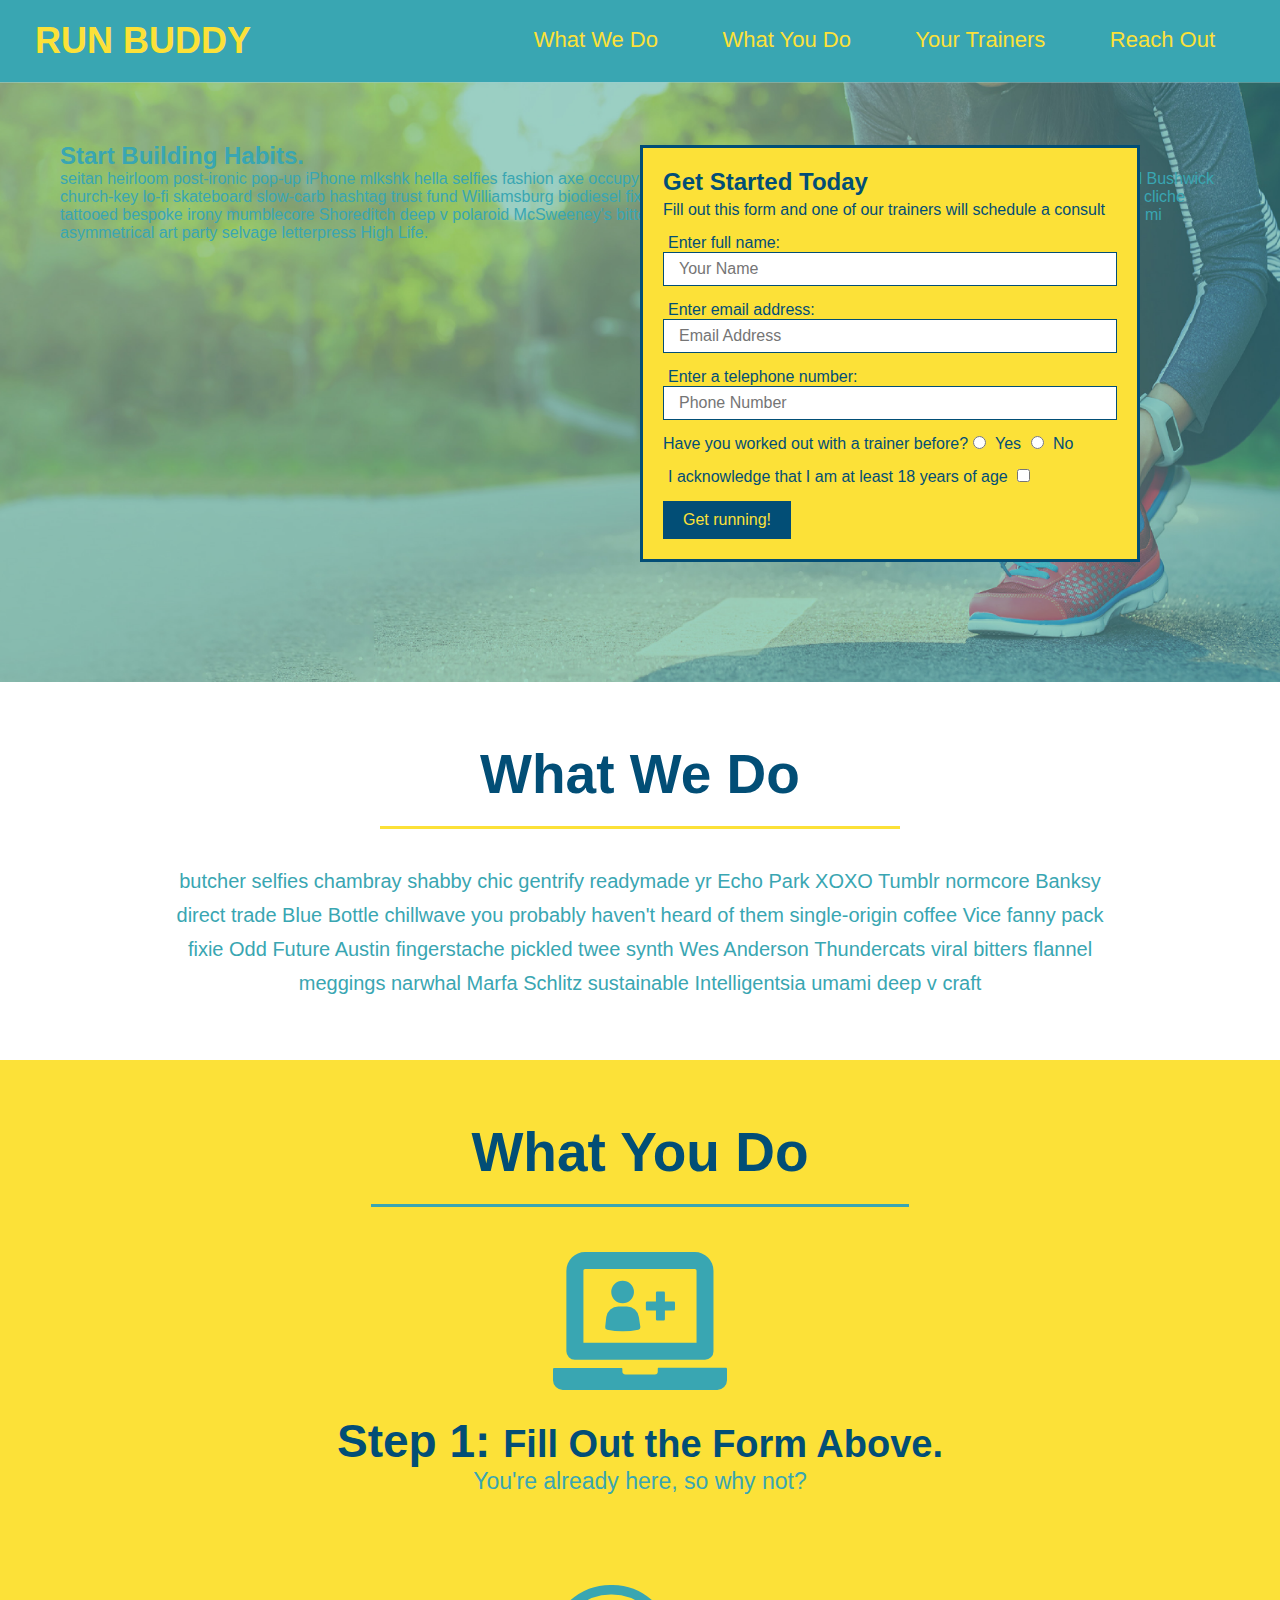
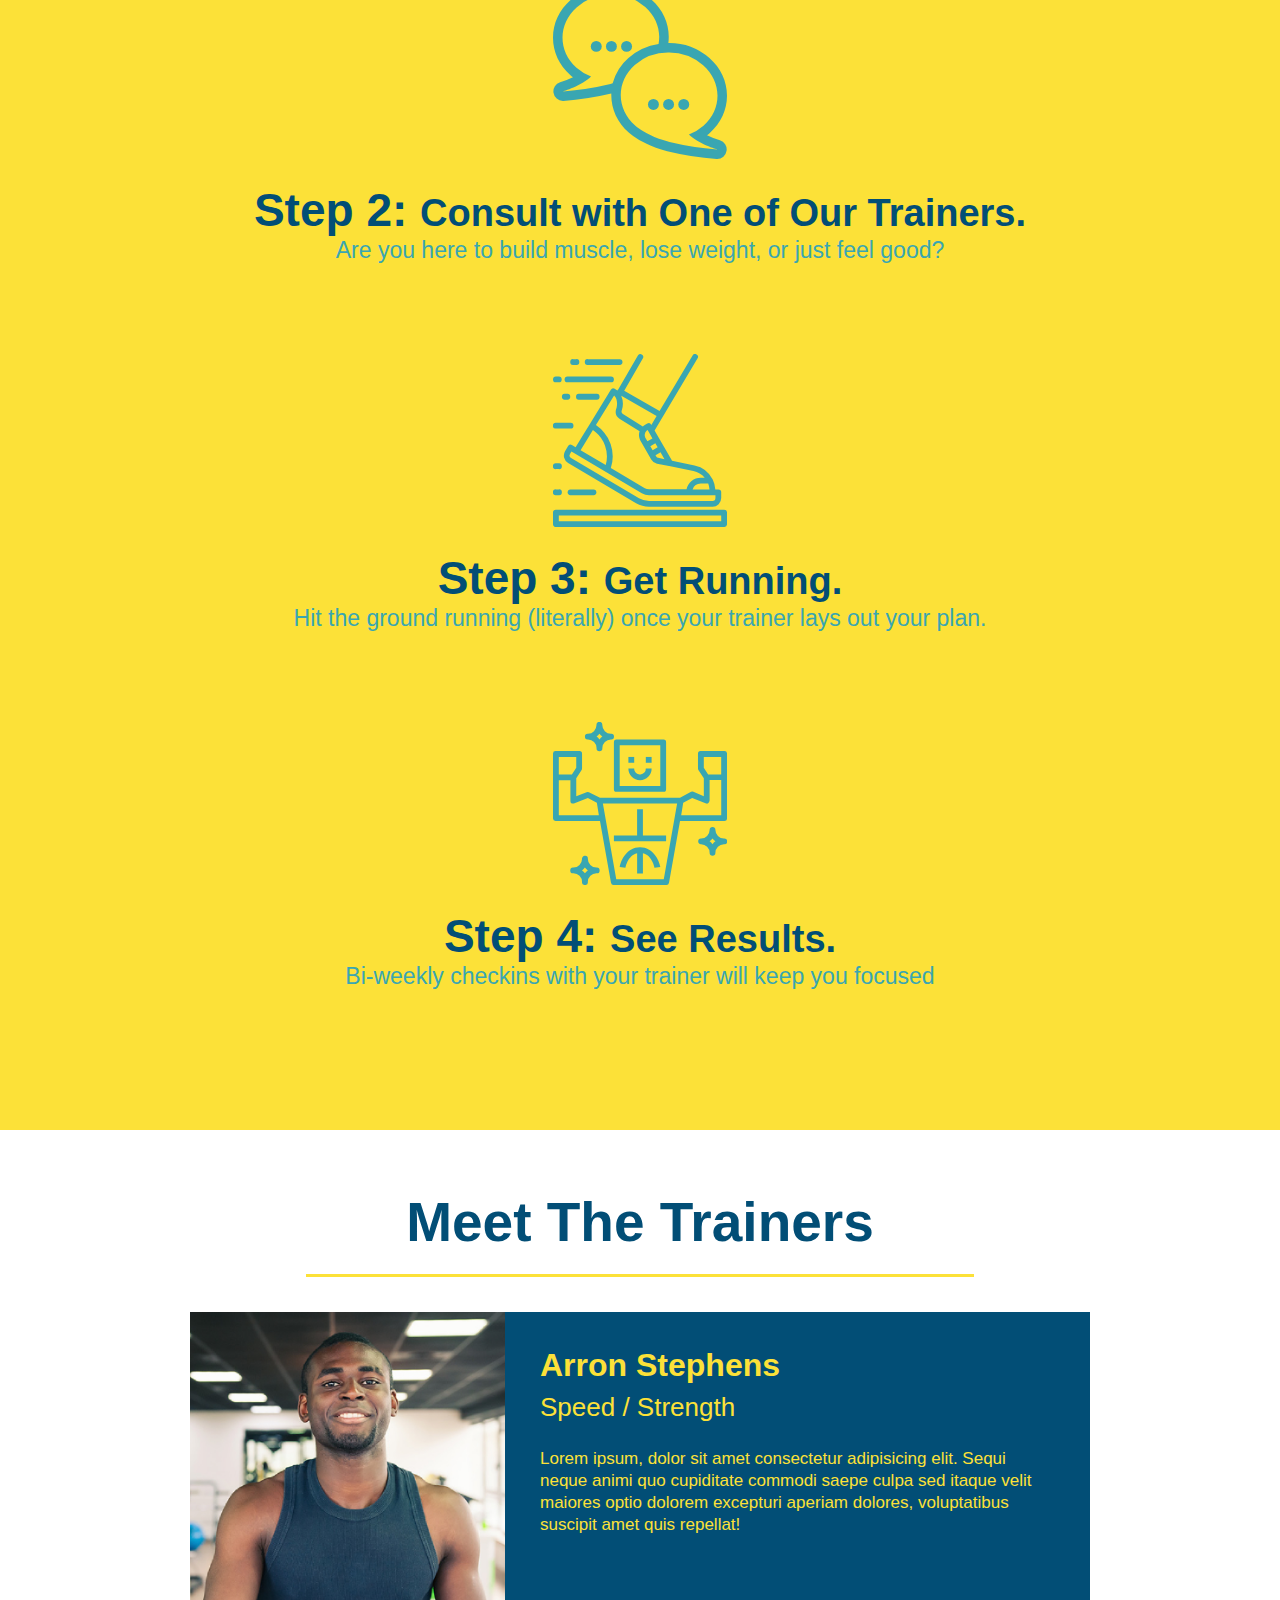
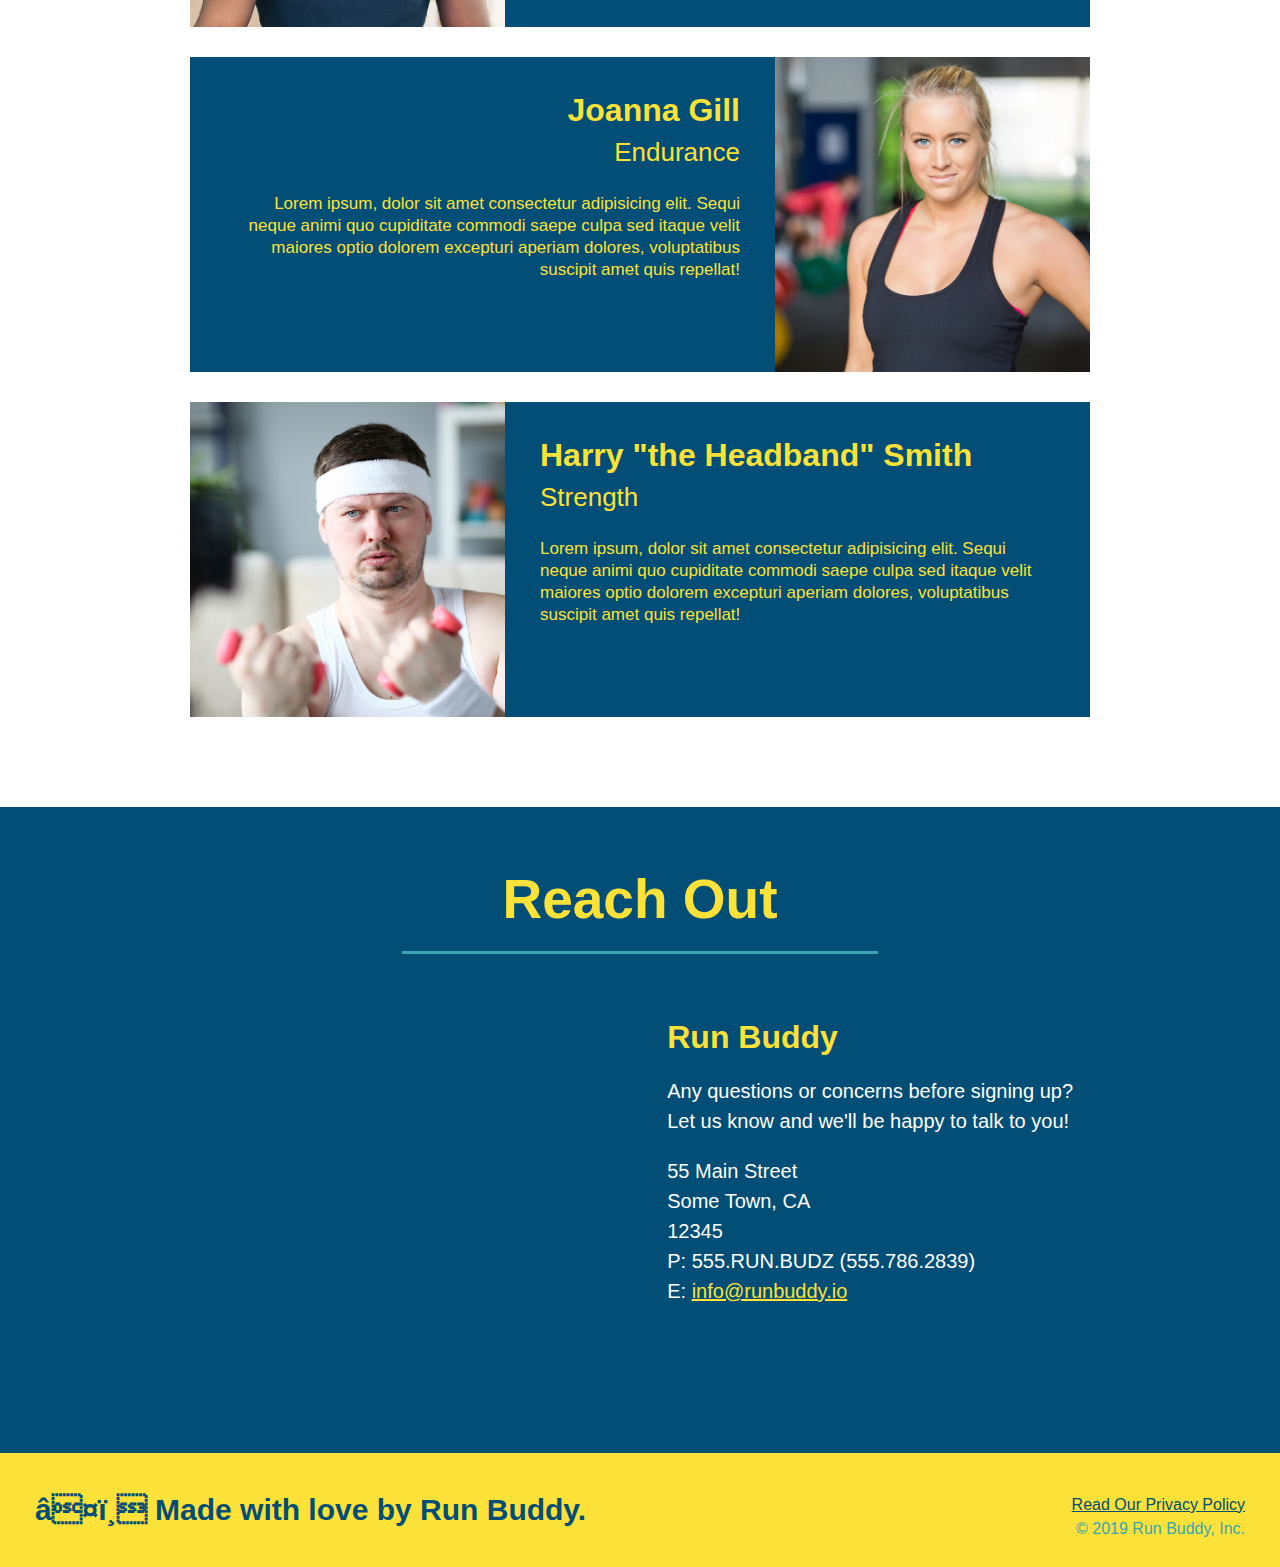
==== index.html @ edaf4d50 "add content to hero, replace image" ====
<!DOCTYPE html>
<html lang="en">
    <head>
        <meta charsete="UTF-8" />
        <title>Run Buddy</title>
        <link rel="stylesheet" href="./assets/css/style.css">
    </head>
    <body>
        <!-- navigation -->
    <header>
        <h1>
            <a href="/">RUN BUDDY</a>
        </h1>
        <nav>
            <!--unordered list elements-->
            <ul>
                <!--list item element-->
                <li>
                    <!--Anchor element-->
                    <a href="#what-we-do">What We Do</a>
                </li>
                <li>
                    <a href="#what-you-do">What You Do</a>
                </li>
                <li>
                    <a href="#your-trainers">Your Trainers</a>
                </li>
                <li>
                    <a href="#reach-out">Reach Out</a>
                </li>

            </ul>
        </nav>
    </header>

    <!--hero/jumbotron-->
    <section class="hero">
        <div class="hero-cta">
            <h2>Start Building Habits.</h2>
            <p>
                seitan heirloom post-ironic pop-up iPhone mlkshk hella selfies fashion axe occupy readymade put a bird on it messenger bag Wes Anderson Schlitz plaid Bushwick church-key lo-fi skateboard slow-carb hashtag trust fund Williamsburg biodiesel fixie farm-to-table 8-bit banjo XOXO Banksy chillwave bicycle rights retro cliche tattooed bespoke irony mumblecore Shoreditch deep v polaroid McSweeney's bitters cray gentrify tofu Marfa you probably haven't heard of them yr banh mi asymmetrical art party selvage letterpress High Life.
            </p>
        </div>
        <div class="hero-form">
            <h3>Get Started Today</h3>
            <p>Fill out this form and one of our trainers will schedule a consult</p>
            <form>
                <label for="name">Enter full name:</label>
                <input type="text" placeholder="Your Name" name="name" id="name" class="form-input" />
                <label for="email">Enter email address:</label>
                <input type="email" placeholder="Email Address" name="email" id="email" class="form-input" />
                <label for="phone">Enter a telephone number:</label>
                <input type="tel" placeholder="Phone Number" name="phone" id="phone" class="form-input" />
                <p>
                    Have you worked out with a trainer before?
                    <input type="radio" name="trainer-confirm" id="trainer-yes" />
                    <label for="trainer-yes">Yes</label>
                    <input type="radio" name="trainer-confirm" id="trainer-no" />
                    <label for="trainer-no">No</label>
                </p>
                <p>
                    <label for="checkbox" >
                        I acknowledge that I am at least 18 years of age 
                    </label>
                    <input type="checkbox" name="age-confirm" id="checkbox" />
                </p>
                <button type="submit">
                    Get running!
                </button>
            </form>
        </div>
    </section>

    <!--"What we do" section-->
    <section id="what-we-do" class="intro">
        <h2 class="section-title primary-border">What We Do</h2>
        <p>
            butcher selfies chambray shabby chic gentrify readymade yr Echo Park XOXO Tumblr normcore Banksy direct trade Blue Bottle chillwave you probably haven't heard of them single-origin coffee Vice fanny pack fixie Odd Future Austin fingerstache pickled twee synth Wes Anderson Thundercats viral bitters flannel meggings narwhal Marfa Schlitz sustainable Intelligentsia umami deep v craft
        </p>
    </section>

    <!--"what you do" section-->
    <section id="what-you-do" class="steps">
        <h2 class="section-title secondary-border">What You Do</h2>

        <div>
            <img src="./assets/images/01-04-svgs/step-1.svg" alt="" />
            <h3>Step 1: <span>Fill Out the Form Above.</span></h3>
            <p>You're already here, so why not?</p>
        </div>

        <div>
            <img src="./assets/images/01-04-svgs/step-2.svg" alt="" />
            <h3>Step 2: <span>Consult with One of Our Trainers.</span></h3>
            <p>Are you here to build muscle, lose weight, or just feel good?</p>
        </div>

        <div>
            <img src="./assets/images/01-04-svgs/step-3.svg" alt="" />
            <h3>Step 3: <span>Get Running.</span></h3>
            <p>Hit the ground running (literally) once your trainer lays out your plan.</p>
        </div>

        <div>
            <img src="./assets/images/01-04-svgs/step-4.svg" alt="" />
            <h3>Step 4: <span>See Results.</span></h3>
            <p>Bi-weekly checkins with your trainer will keep you focused</p>
        </div>
    </section>

    <!--"meet the trainers" section-->
    <section id="your-trainers" class="trainers">
        <h2 class="section-title primary-border">
            Meet The Trainers
        </h2>
     <article class="trainer">
         <img src="./assets/images/01-05-trainers/trainer-1.jpg" alt="Arron Stephens in his workout clothes, ready to pump iron" />
         <div class="trainer-bio text-left">
             <h3>Arron Stephens</h3>
             <h4>Speed / Strength</h4>
             <p>
                Lorem ipsum, dolor sit amet consectetur adipisicing elit. Sequi neque animi quo cupiditate commodi saepe culpa sed
                itaque velit maiores optio dolorem excepturi aperiam dolores, voluptatibus suscipit amet quis repellat!
             </p>
         </div>
     </article>  
     <!--second trainer bio-->
     <article class="trainer">
         <div class="trainer-bio text-right">
             <h3>Joanna Gill</h3>
             <h4>Endurance</h4>
             <p>
                Lorem ipsum, dolor sit amet consectetur adipisicing elit. Sequi neque animi quo cupiditate commodi saepe culpa sed
                itaque velit maiores optio dolorem excepturi aperiam dolores, voluptatibus suscipit amet quis repellat!
             </p>
         </div>
         <img src="./assets/images/01-05-trainers/trainer-2.jpg" alt="Joanna Gill cooling off after a workout" />
     </article>  
     <!--third trainer bio-->
     <article class="trainer">
         <img src="./assets/images/01-05-trainers/trainer-3.jpg" alt="Harry Smith wearing a headband and lifting comically small pink weights" />
         <div class="trainer-bio text-left">
             <h3>Harry "the Headband" Smith</h3>
             <h4>Strength</h4>
             <p>
                Lorem ipsum, dolor sit amet consectetur adipisicing elit. Sequi neque animi quo cupiditate commodi saepe culpa sed
                itaque velit maiores optio dolorem excepturi aperiam dolores, voluptatibus suscipit amet quis repellat!  
             </p>
         </div>
     </article>
    </section>

    <!--"reach out" section-->
    <section id="reach-out" class="contact">
        <h2 class="section-title secondary-border">Reach Out</h2>
        <div class="contact-info">
            <iframe src="https://www.google.com/maps/embed?pb=!1m18!1m12!1m3!1d12584.040238087817!2d-120.43158911155183!3d37.953551096878634!2m3!1f0!2f0!3f0!3m2!1i1024!2i768!4f13.1!3m3!1m2!1s0x8090c46e315aaf1b%3A0xb32d2fcd2023b726!2sMain%20St%2C%20Jamestown%2C%20CA%2095327!5e0!3m2!1sen!2sus!4v1642704544199!5m2!1sen!2sus"
            width="400" 
            height="400" 
            style="border:0;" 
                allowfullscreen="" 
                loading="lazy">
            </iframe>
            <div> 
                <h3>Run Buddy</h3>
                <p>
                    Any questions or concerns before signing up?
                    <br />
                    Let us know and we'll be happy to talk to you!
                </p>
                <address>
                    55 Main Street <br />
                    Some Town, CA <br />
                    12345 <br/>
                    P: 555.RUN.BUDZ (555.786.2839)<br/>
                    E: <a href="mailto:info@runbuddy.io">info@runbuddy.io</a>
                </address>
            </div>
        </div>
    </section>

    <!--footer-->
    <footer>
        <h2>❤️ Made with love by Run Buddy.</h2>
        <div>
            <a href="./privacy-policy.html">Read Our Privacy Policy</a><br />
            &copy; 2019 Run Buddy, Inc.
        </div>
    </footer>
    </body>
</html>
---- assets/css/style.css ----
* {
    margin: 0;
    padding: 0;
    box-sizing: border-box;
}

body {
   color: #39a6b2;
    font-family: Helvetica, Arial, sans-serif;
}

header {
    padding: 20px 35px;
    background-color: #39a6b2;
}

header h1 {
    font-weight: bold;
    font-size: 36px;
    color: #fce138;
    margin: 0;
    display: inline;
}

header a {
    text-decoration: none;
    color: #fce138;
}

header nav {
    float: right;
    margin: 7px 0;
}

header nav ul li {
    display: inline;
}

header nav ul li a {
    margin: 0 30px;
    font-weight: lighter;
    font-size: 22px;
}

footer {
    background: #fce138;
    width: 100%;
    padding: 40px 35px;
}

footer h2 {
    display: inline;
    color: #024e76;
    font-size: 30px;
    margin: 0;
}

footer div {
    float: right;
    line-height: 1.5;
    text-align: right;
}

footer a {
    color: #024e76;
}

section {
    padding: 60px;
}

/*Hero Style Start*/
.hero {
    background-image: url("../images/hero-bg.jpg");
    height: 600px;
    background-size: cover;
    background-position: center;
    position: relative;
}
/*Hero form style*/
.hero-form {
    background-color: #fce138;
    padding: 20px;
    width: 500px;
    color: #024e76;
    border: solid 3px #024e76;
    position: absolute;
    bottom: 120px;
    right: 140px;
}

.hero-form h3 {
    margin: 0;
    font-size: 24px;
}

.hero-form p {
    margin: 5px 0 15px 0;
}

.form-input {
    border: 1px solid #024e76;
    display: block;
    padding: 7px 15px;
    font-size: 16px;
    color: #024e76;
    width: 100%;
    margin-bottom: 15px;
}

.hero-form label {
    margin: 0 5px;
}

.hero-form button {
    color: #fce138;
    background-color: #024e76;
    border: none;
    padding: 10px 20px;
    font-size: 16px;
}
/*hero form style end*/

/*Hero Style End*/

.intro {
    text-align: center;
}

.intro p {
    line-height: 1.7;
    color: #39a6b2;
    width: 80%;
    font-size: 20px;
    margin: 0 auto;
}

.steps {
    text-align: center;
    background: #fce138;
}

.section-title {
    font-size: 55px;
    color:#024e76;
    margin-bottom: 35px;
    padding: 0 100px 20px 100px;
    display: inline-block;
    border-bottom: 3px solid;
}

.primary-border {
    border-color: #fce138;
}

.secondary-border {
    border-color: #39a6b2;
}

.steps div {
    margin-bottom: 80px;
}

.steps img {
    width: 15%;
    margin: 10px 0;
}

.steps h3 {
    color: #024e76;
    font-size: 46px;
    margin-top: 10px;
}

.steps p {
    color: #39a6b2;
    font-size: 23px;
}

.steps span {
    font-size: 38px;
}

/* Meet the trainers section*/
.trainers {
    text-align: center;
}

.trainer {
    width: 900px;
    margin: 0 auto 30px auto;
    background: #024e76;
    color: #fce138;
    overflow: auto;
}

.trainer img {
    width: 35%;
    float: left;
}

.trainer-bio {
    padding: 35px;
    float: left;
    width: 65%;
}

.text-left {
    text-align: left;
}

.text-right {
    text-align: right;
}

.trainer-bio h3 {
    font-size: 32px;
    margin-bottom: 8px;
}

.trainer-bio h4 {
    font-weight: lighter;
    font-size: 26px;
    margin-bottom: 25px;
}

.trainer-bio p {
    font-size: 17px;
    line-height: 1.3;
}

/* reach out styles start */
.contact {
    text-align: center;
    background: #024e76;
}

.contact h2 {
    color: #fce138;
}

.contact-info iframe {
    width: 400px;
    height: 400px;
}

.contact-info div {
    width: 410px;
    display: inline-block;
    vertical-align: top;
    text-align: left;
    margin: 30px 0 0 60px;
    color: white;
}

.contact-info h3 {
    color: #fce138;
    font-size: 32px;
  }
  
  .contact-info p, .contact-info address {
    margin: 20px 0;
    line-height: 1.5;
    font-size: 20px;
    font-style: normal;
  }
  
  .contact-info a {
    color: #fce138;
  }
  
  /* REACH OUT STYLES END */
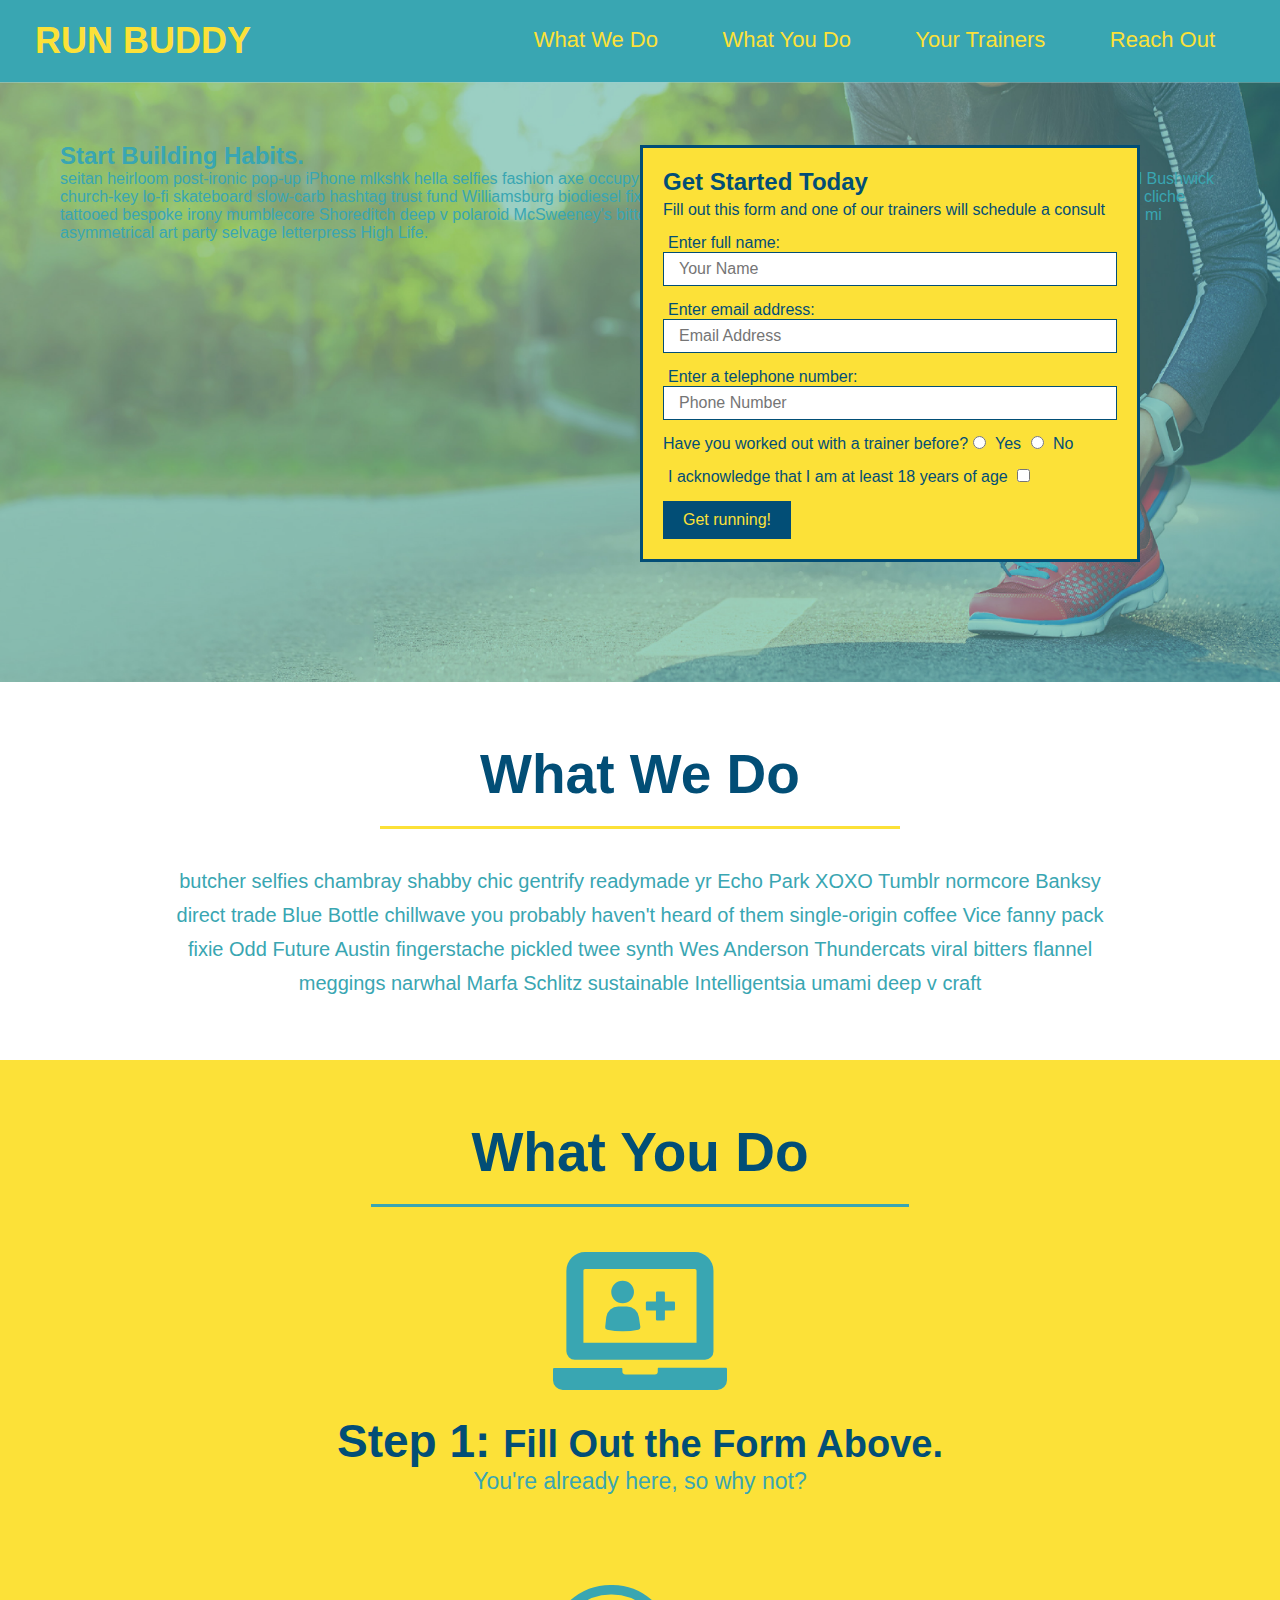
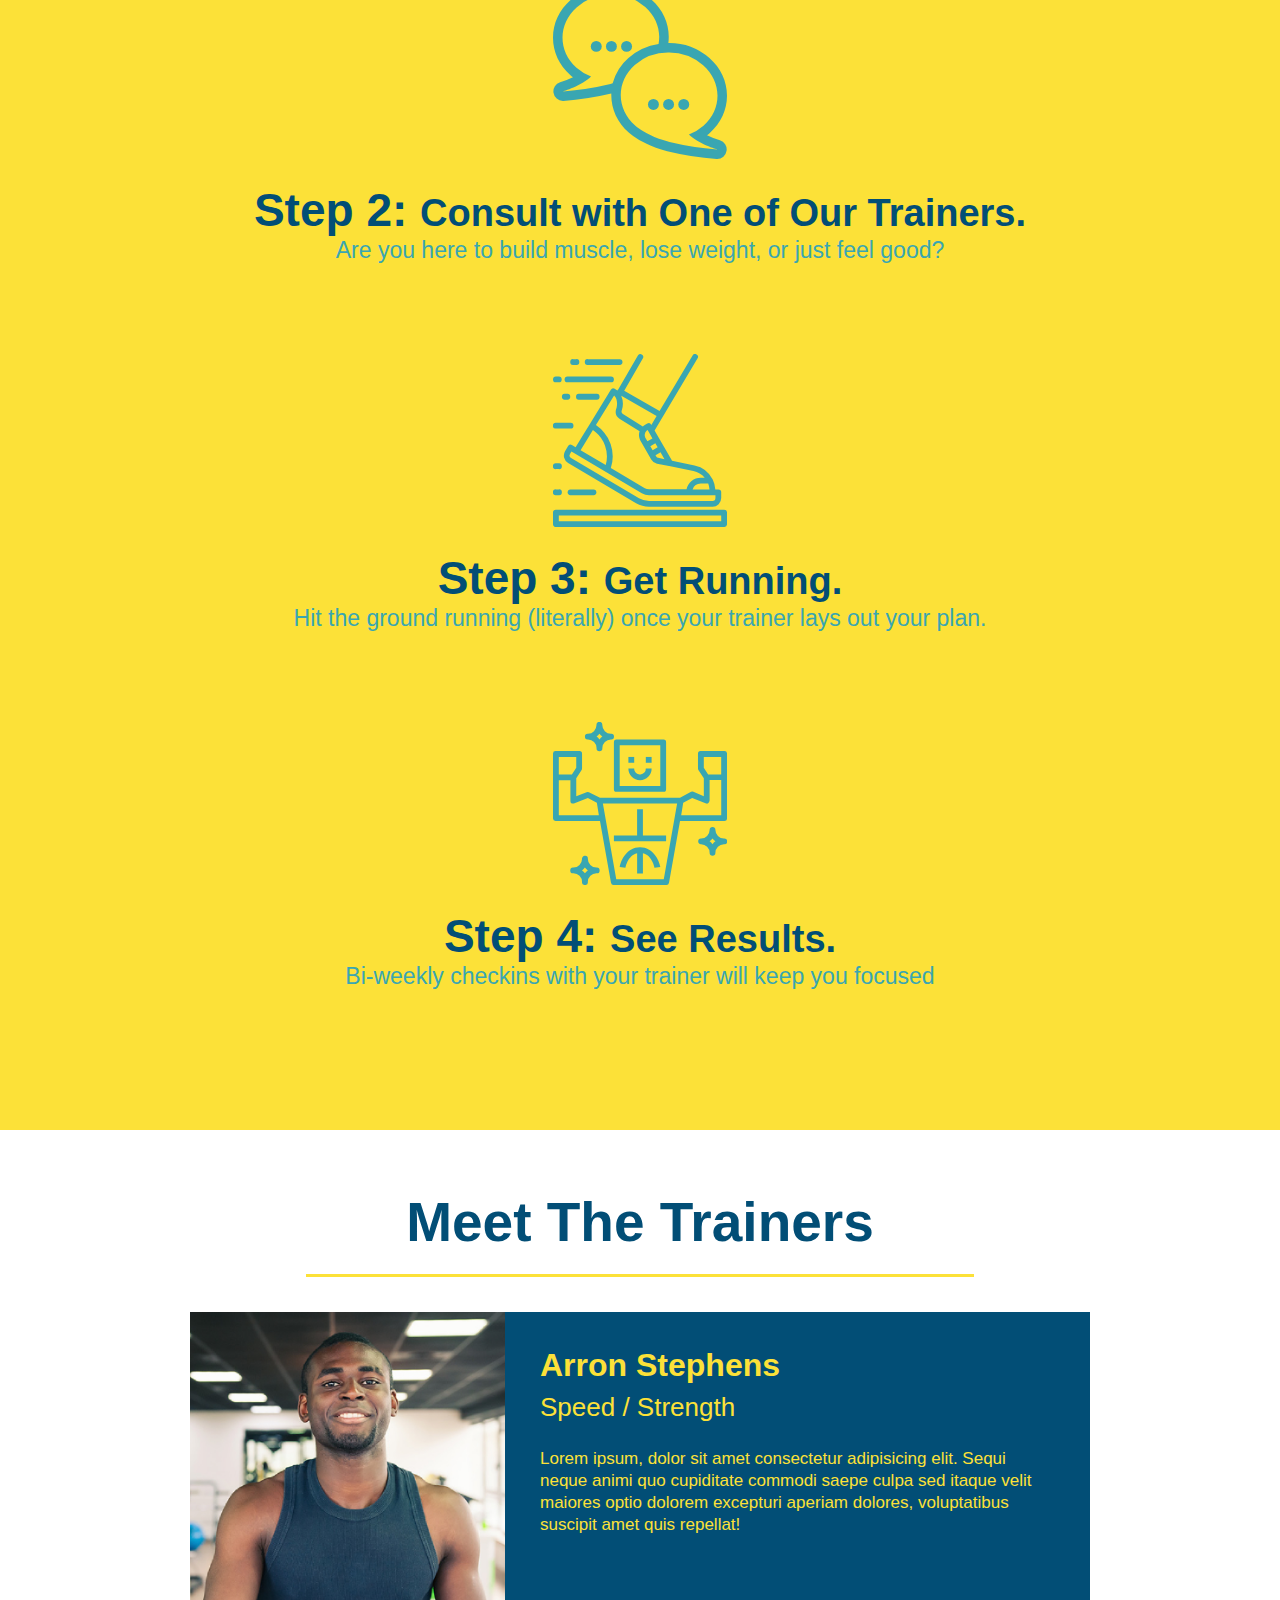
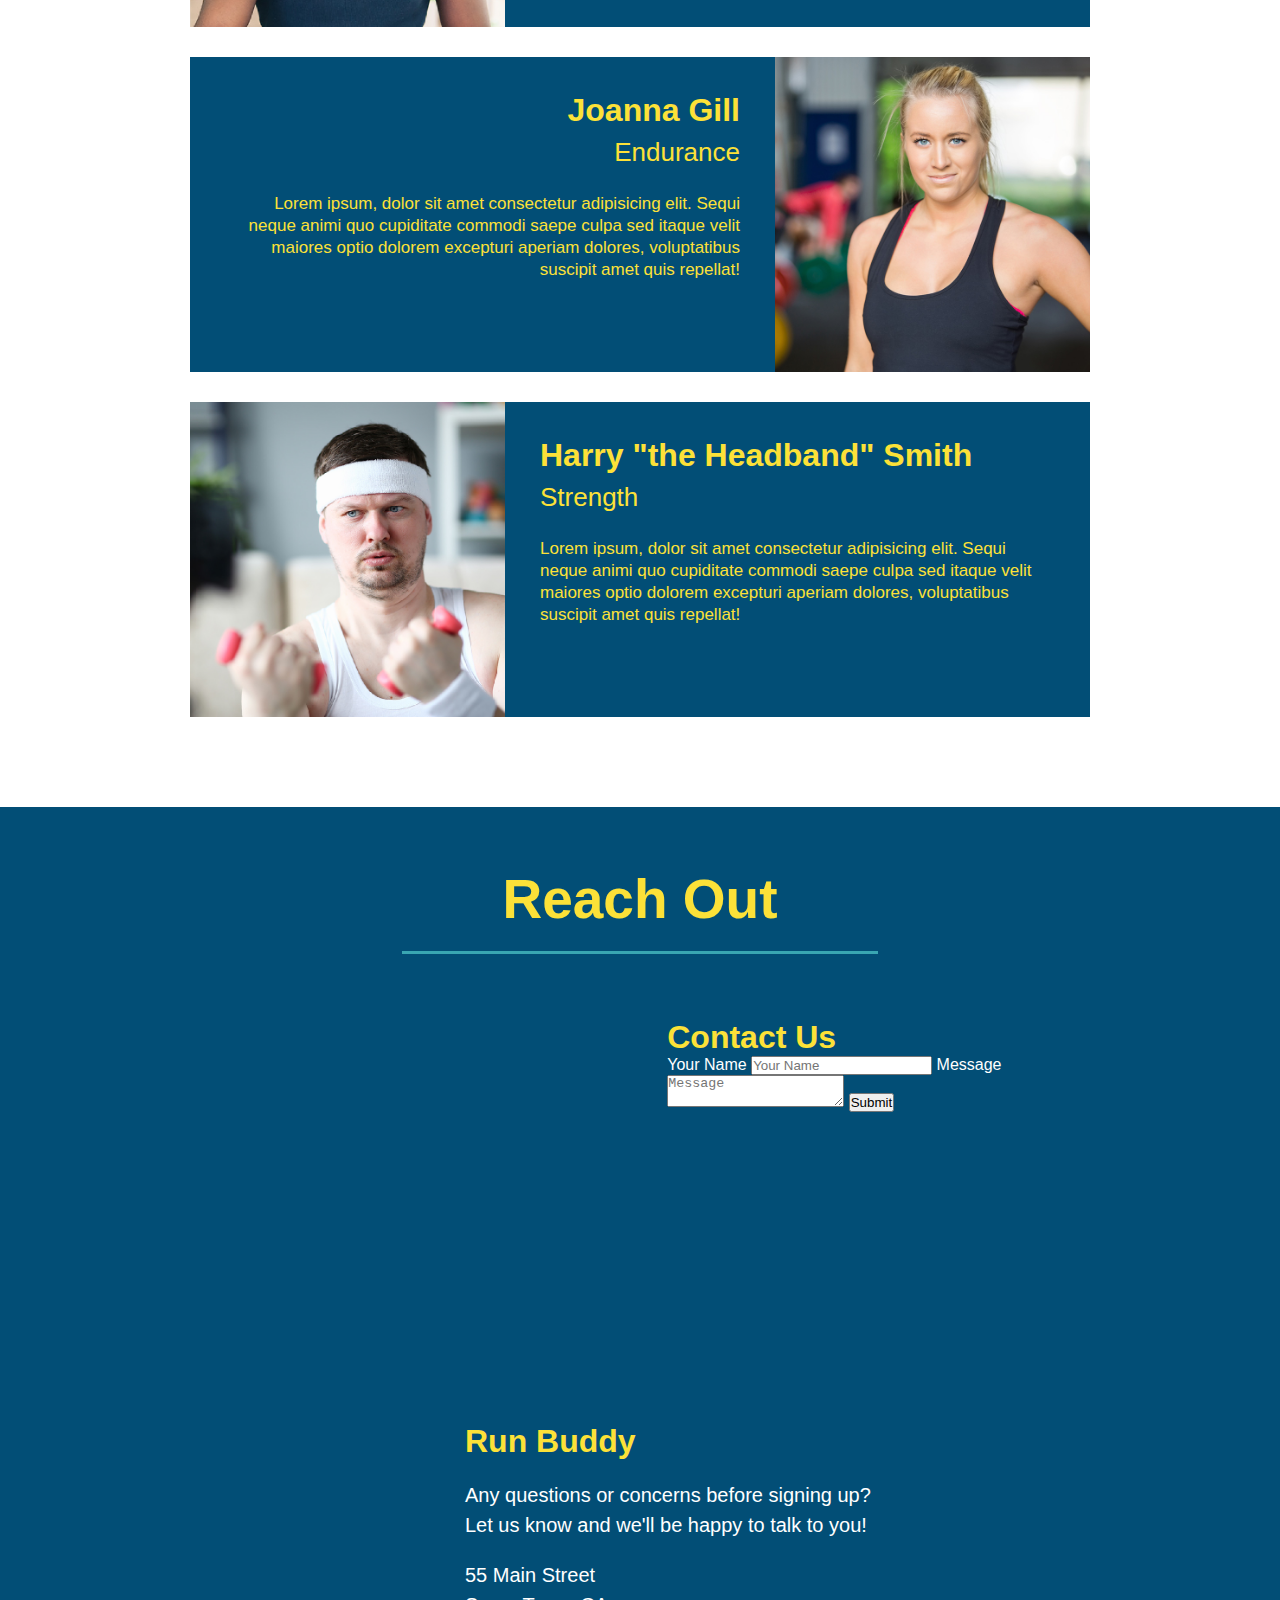
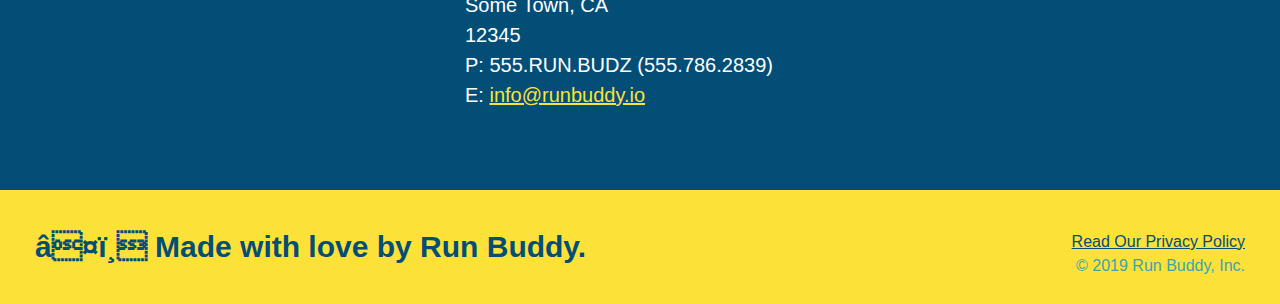
==== commit 678ec057: "add contact form" ====
--- a/index.html
+++ b/index.html
@@ -161,6 +161,18 @@
                 allowfullscreen="" 
                 loading="lazy">
             </iframe>
+            <div class="contact-form">
+                <h3>Contact Us</h3>
+                <form>
+                    <label for="contact-name">Your Name</label>
+                    <input type="text" id="contact-name" placeholder="Your Name" />
+
+                    <label for="contact-message">Message</label>
+                    <textarea id="contact message" placeholder="Message"></textarea>
+
+                    <button type="submit">Submit</button>
+                </form>
+            </div>
             <div> 
                 <h3>Run Buddy</h3>
                 <p>
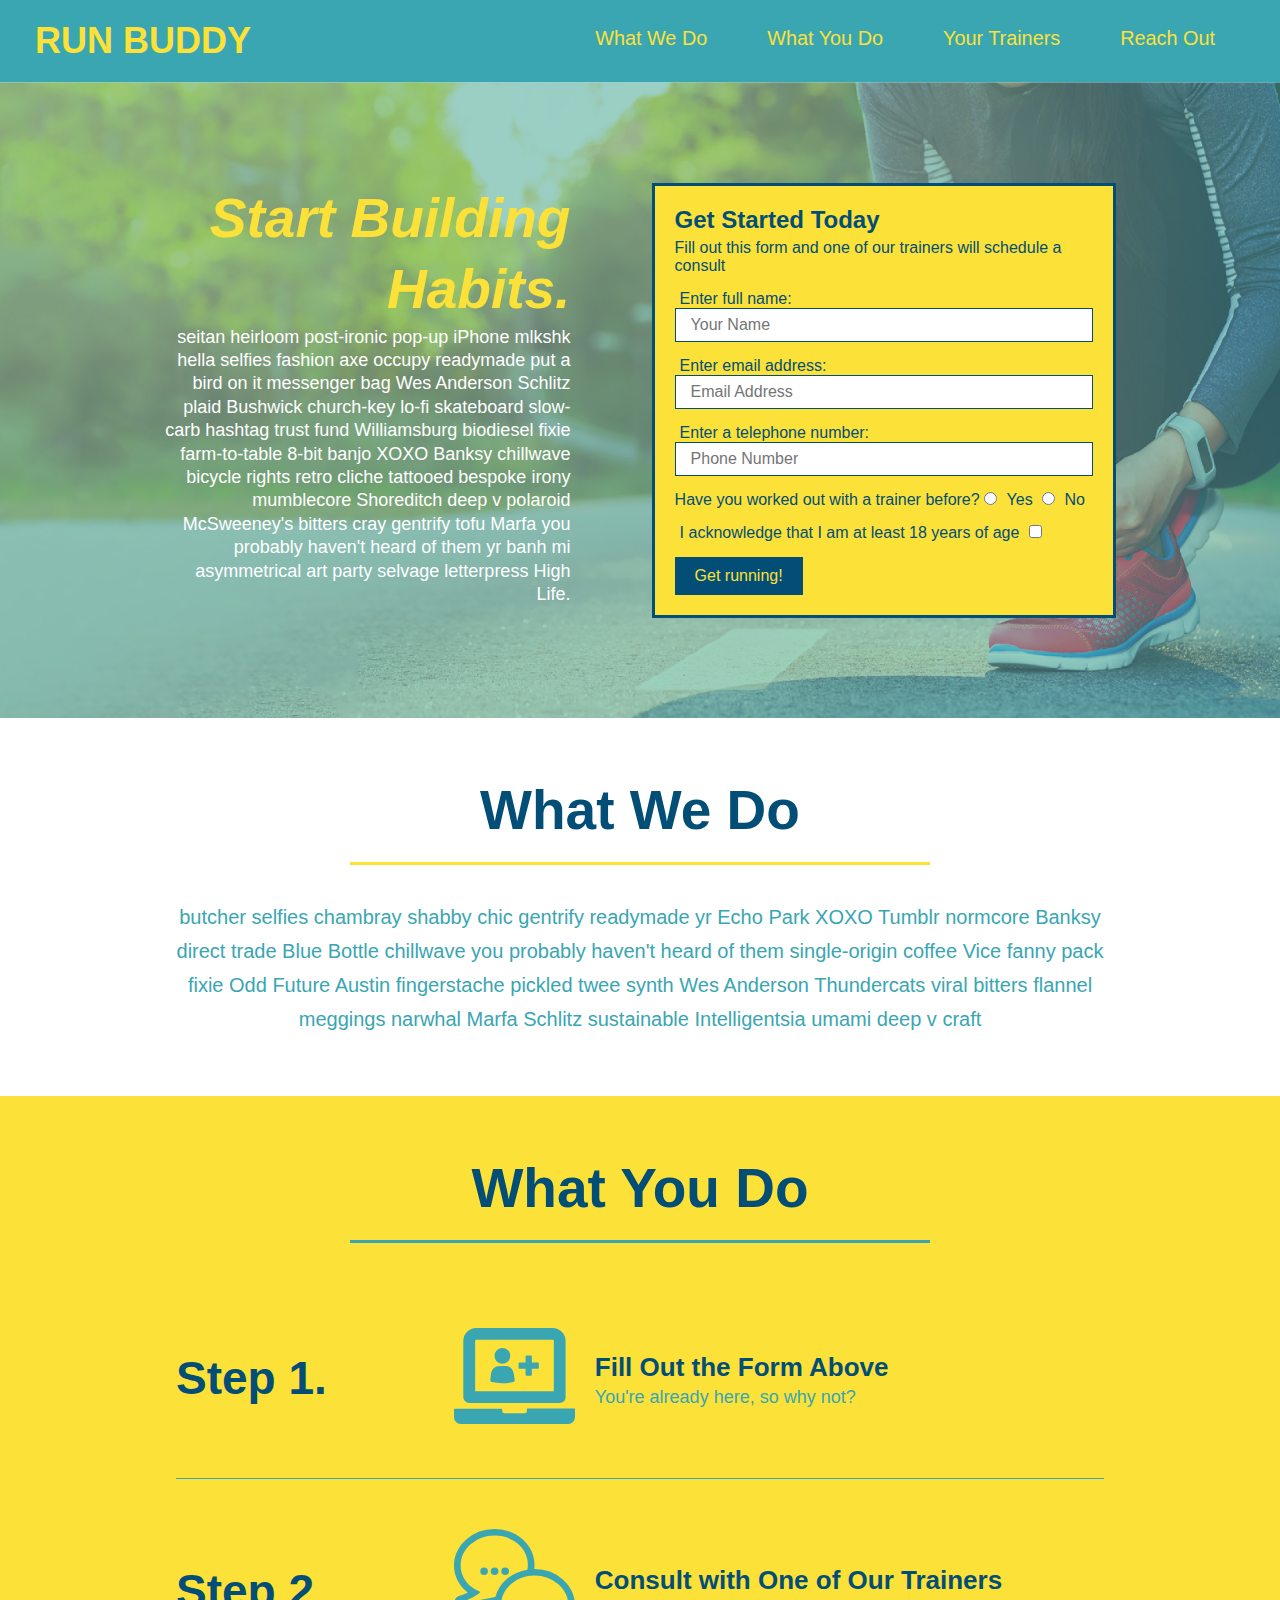
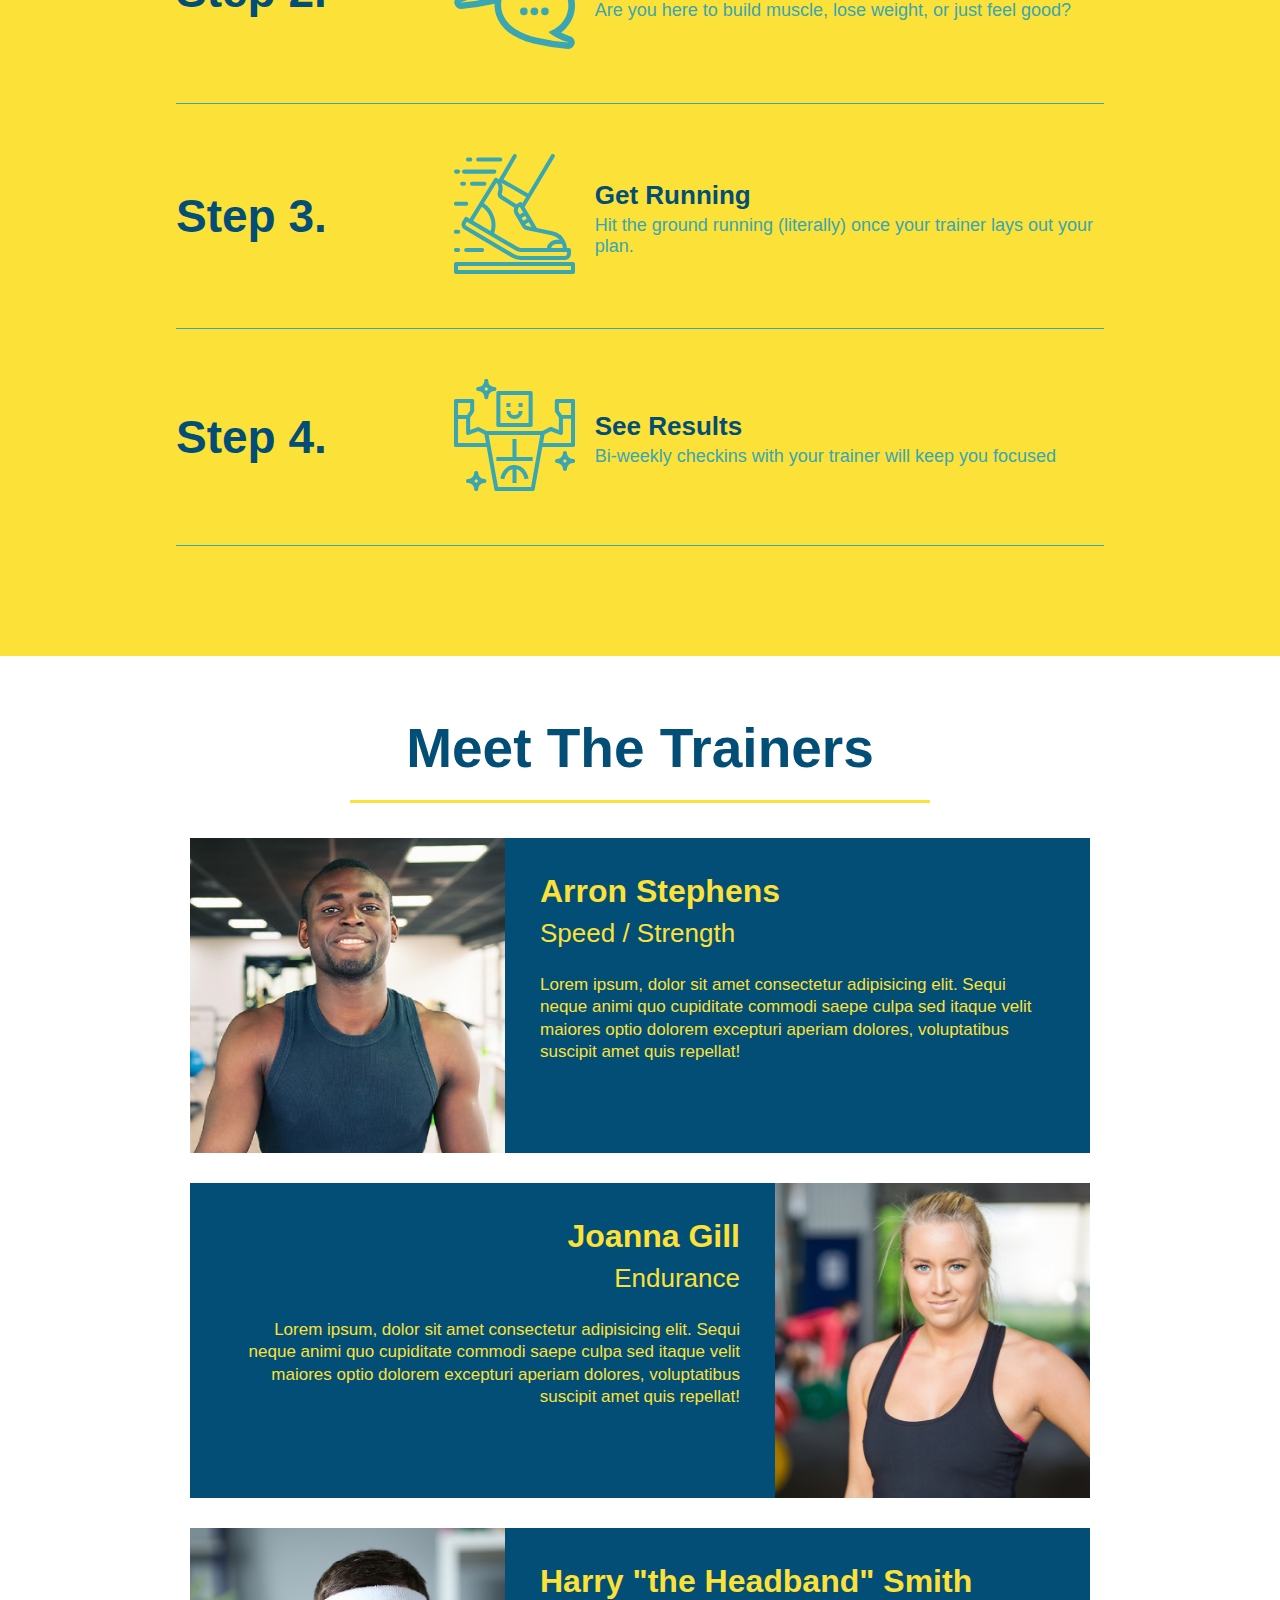
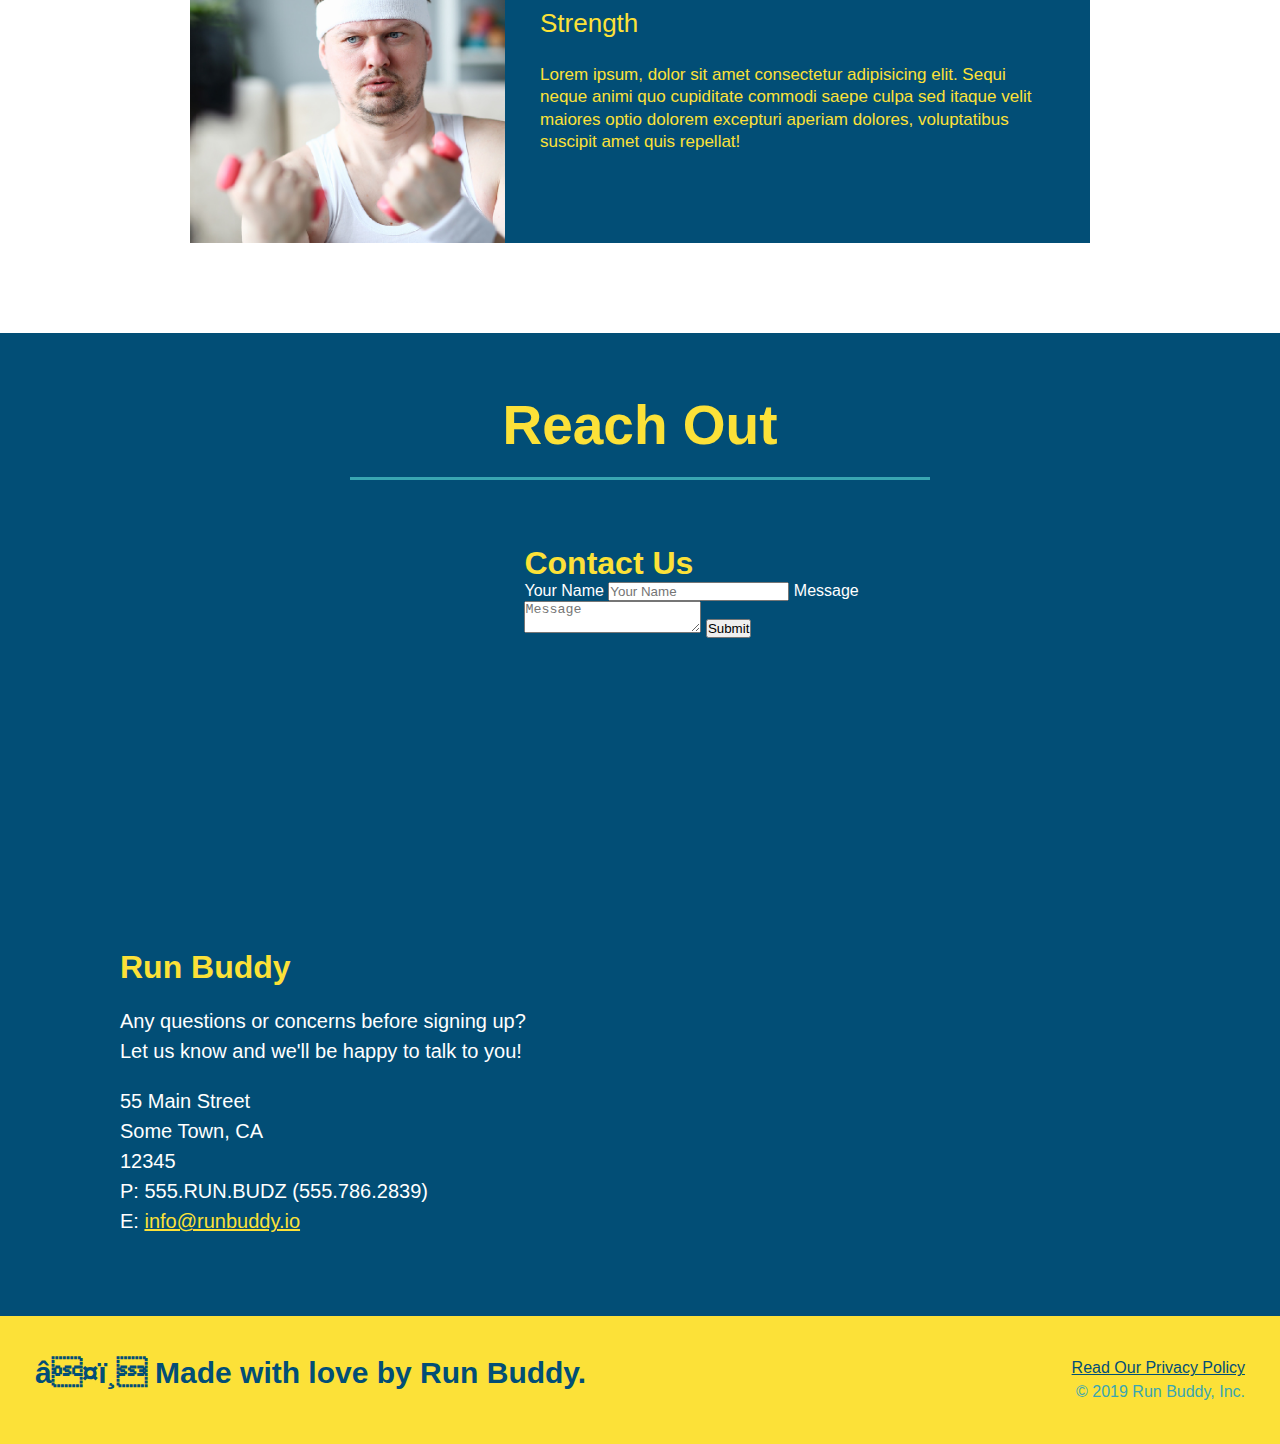
==== commit f8c4b886: "add flexbox to the steps" ====
--- a/index.html
+++ b/index.html
@@ -73,46 +73,81 @@
 
     <!--"What we do" section-->
     <section id="what-we-do" class="intro">
-        <h2 class="section-title primary-border">What We Do</h2>
-        <p>
-            butcher selfies chambray shabby chic gentrify readymade yr Echo Park XOXO Tumblr normcore Banksy direct trade Blue Bottle chillwave you probably haven't heard of them single-origin coffee Vice fanny pack fixie Odd Future Austin fingerstache pickled twee synth Wes Anderson Thundercats viral bitters flannel meggings narwhal Marfa Schlitz sustainable Intelligentsia umami deep v craft
-        </p>
+        <div class="flex-row">
+            <h2 class="section-title primary-border">What We Do</h2>
+        </div>
+        <div class="flex-row">    
+            <p>
+                butcher selfies chambray shabby chic gentrify readymade yr Echo Park XOXO Tumblr normcore Banksy direct trade Blue Bottle chillwave you probably haven't heard of them single-origin coffee Vice fanny pack fixie Odd Future Austin fingerstache pickled twee synth Wes Anderson Thundercats viral bitters flannel meggings narwhal Marfa Schlitz sustainable Intelligentsia umami deep v craft
+             </p>
+        </div>   
     </section>
 
     <!--"what you do" section-->
     <section id="what-you-do" class="steps">
-        <h2 class="section-title secondary-border">What You Do</h2>
-
-        <div>
-            <img src="./assets/images/01-04-svgs/step-1.svg" alt="" />
-            <h3>Step 1: <span>Fill Out the Form Above.</span></h3>
-            <p>You're already here, so why not?</p>
-        </div>
-
-        <div>
-            <img src="./assets/images/01-04-svgs/step-2.svg" alt="" />
-            <h3>Step 2: <span>Consult with One of Our Trainers.</span></h3>
-            <p>Are you here to build muscle, lose weight, or just feel good?</p>
-        </div>
-
-        <div>
-            <img src="./assets/images/01-04-svgs/step-3.svg" alt="" />
-            <h3>Step 3: <span>Get Running.</span></h3>
-            <p>Hit the ground running (literally) once your trainer lays out your plan.</p>
-        </div>
-
-        <div>
-            <img src="./assets/images/01-04-svgs/step-4.svg" alt="" />
-            <h3>Step 4: <span>See Results.</span></h3>
-            <p>Bi-weekly checkins with your trainer will keep you focused</p>
+        <div class="flex-row">
+            <h2 class="section-title secondary-border">What You Do</h2>
+        </div>
+        <div class="step">
+            <h3>Step 1.</h3>
+            <div class="step-info">
+                <div class="step-img">
+                    <img src="./assets/images/01-04-svgs/step-1.svg" alt="" />
+                </div>
+                <div class="step-text">
+                    <h4>Fill Out the Form Above</h4> 
+                    <p>You're already here, so why not?</p>
+                </div>
+            </div>
+        </div>
+
+        <div class="step">
+            <h3>Step 2.</h3>
+            <div class="step-info">
+                <div class="step-img">
+                    <img src="./assets/images/01-04-svgs/step-2.svg" alt="" />
+                </div>
+                <div class="step-text">
+                    <h4>Consult with One of Our Trainers</h4>
+                    <p>Are you here to build muscle, lose weight, or just feel good?</p>
+                </div>
+            </div>
+        </div>
+
+        <div class="step">
+            <h3>Step 3.</h3>
+            <div class="step-info">
+                <div class="step-img">
+                    <img src="./assets/images/01-04-svgs/step-3.svg" alt="" />
+                </div>
+                <div class="step-text">
+                    <h4>Get Running</h4>
+                    <p>Hit the ground running (literally) once your trainer lays out your plan.</p>
+                </div>
+            </div>
+        </div>
+
+        <div class="step">
+            <h3>Step 4.</h3>
+            <div class="step-info">
+                <div class="step-img">
+                    <img src="./assets/images/01-04-svgs/step-4.svg" alt="" />
+                </div>
+                <div class="step-text">
+                    <h4>See Results</h4>
+                    <p>Bi-weekly checkins with your trainer will keep you focused</p>
+                </div>
+            </div>
         </div>
     </section>
 
     <!--"meet the trainers" section-->
     <section id="your-trainers" class="trainers">
-        <h2 class="section-title primary-border">
-            Meet The Trainers
-        </h2>
+        <div class="flex-row">
+            <h2 class="section-title primary-border">
+                Meet The Trainers
+            </h2>
+        </div>
      <article class="trainer">
          <img src="./assets/images/01-05-trainers/trainer-1.jpg" alt="Arron Stephens in his workout clothes, ready to pump iron" />
          <div class="trainer-bio text-left">
@@ -152,7 +187,9 @@
 
     <!--"reach out" section-->
     <section id="reach-out" class="contact">
-        <h2 class="section-title secondary-border">Reach Out</h2>
+        <div class="flex-row">
+            <h2 class="section-title secondary-border">Reach Out</h2>
+        </div>
         <div class="contact-info">
             <iframe src="https://www.google.com/maps/embed?pb=!1m18!1m12!1m3!1d12584.040238087817!2d-120.43158911155183!3d37.953551096878634!2m3!1f0!2f0!3f0!3m2!1i1024!2i768!4f13.1!3m3!1m2!1s0x8090c46e315aaf1b%3A0xb32d2fcd2023b726!2sMain%20St%2C%20Jamestown%2C%20CA%2095327!5e0!3m2!1sen!2sus!4v1642704544199!5m2!1sen!2sus"
             width="400" 
--- a/assets/css/style.css
+++ b/assets/css/style.css
@@ -12,6 +12,9 @@
 header {
     padding: 20px 35px;
     background-color: #39a6b2;
+    display: flex;
+    justify-content: space-between;
+    flex-wrap: wrap;
 }
 
 header h1 {
@@ -19,7 +22,6 @@
     font-size: 36px;
     color: #fce138;
     margin: 0;
-    display: inline;
 }
 
 header a {
@@ -28,35 +30,39 @@
 }
 
 header nav {
-    float: right;
     margin: 7px 0;
 }
 
-header nav ul li {
-    display: inline;
+header nav ul {
+    display: flex;
+    flex-wrap: wrap;
+    justify-content: space-between;
+    align-items: center;
+    list-style: none;
 }
 
 header nav ul li a {
     margin: 0 30px;
     font-weight: lighter;
-    font-size: 22px;
+    font-size: 1.55vw;
 }
 
 footer {
+    display: flex;
+    justify-content: space-between;
+    flex-wrap: wrap;
     background: #fce138;
     width: 100%;
     padding: 40px 35px;
 }
 
 footer h2 {
-    display: inline;
     color: #024e76;
     font-size: 30px;
     margin: 0;
 }
 
 footer div {
-    float: right;
     line-height: 1.5;
     text-align: right;
 }
@@ -71,22 +77,37 @@
 
 /*Hero Style Start*/
 .hero {
+    display: flex;
+    justify-content: center;
+    flex-wrap: wrap;
     background-image: url("../images/hero-bg.jpg");
-    height: 600px;
     background-size: cover;
     background-position: center;
-    position: relative;
-}
+}
+
+.hero-cta {
+    width: 35%;
+    text-align: right;
+    margin: 3.5%;
+    color: #fff;
+    font-size: 18px;
+    line-height: 1.3;
+}
+
+.hero-cta h2 {
+    font-style: italic;
+    font-size: 55px;
+    color: #fce138;
+}
+
 /*Hero form style*/
 .hero-form {
     background-color: #fce138;
     padding: 20px;
-    width: 500px;
     color: #024e76;
     border: solid 3px #024e76;
-    position: absolute;
-    bottom: 120px;
-    right: 140px;
+    width: 40%;
+    margin: 3.5%;
 }
 
 .hero-form h3 {
@@ -122,10 +143,6 @@
 /*hero form style end*/
 
 /*Hero Style End*/
-
-.intro {
-    text-align: center;
-}
 
 .intro p {
     line-height: 1.7;
@@ -133,20 +150,21 @@
     width: 80%;
     font-size: 20px;
     margin: 0 auto;
+    text-align: center;
 }
 
 .steps {
-    text-align: center;
     background: #fce138;
 }
 
 .section-title {
     font-size: 55px;
     color:#024e76;
-    margin-bottom: 35px;
-    padding: 0 100px 20px 100px;
-    display: inline-block;
     border-bottom: 3px solid;
+    padding-bottom: 20px;
+    text-align: center;
+    margin: 0 auto 35px auto;
+    width: 50%;
 }
 
 .primary-border {
@@ -157,33 +175,57 @@
     border-color: #39a6b2;
 }
 
-.steps div {
-    margin-bottom: 80px;
-}
-
-.steps img {
-    width: 15%;
-    margin: 10px 0;
-}
-
-.steps h3 {
+.step {
+    margin: 50px auto;
+    padding-bottom: 50px;
+    width: 80%;
+    border-bottom: 1px solid #39a6b2;
+    display: flex;
+    flex-wrap: wrap;
+    align-items: center;
+    justify-content: space-between;
+}
+
+.step h3 {
     color: #024e76;
     font-size: 46px;
-    margin-top: 10px;
-}
-
-.steps p {
+    flex: 1 30%;
+}
+
+.step-info {
+    flex: 2 70%;
+    display: flex;
+    flex-wrap: wrap;
+    align-items: center;
+}
+
+.step-img {
+    flex: 1 12%;
+    margin-right: 20px;
+}
+
+.step-img img {
+    max-width: 100%;
+}
+
+.step-text {
+    flex: 12;
+}
+
+.step-text p {
     color: #39a6b2;
-    font-size: 23px;
-}
-
-.steps span {
-    font-size: 38px;
+    font-size: 18px;
+}
+
+.step-text h4 {
+    font-size: 26px;
+    line-height: 1.5;
+    color: #024e76;
 }
 
 /* Meet the trainers section*/
 .trainers {
-    text-align: center;
+    
 }
 
 .trainer {
@@ -205,14 +247,6 @@
     width: 65%;
 }
 
-.text-left {
-    text-align: left;
-}
-
-.text-right {
-    text-align: right;
-}
-
 .trainer-bio h3 {
     font-size: 32px;
     margin-bottom: 8px;
@@ -231,7 +265,6 @@
 
 /* reach out styles start */
 .contact {
-    text-align: center;
     background: #024e76;
 }
 
@@ -271,4 +304,15 @@
   
   /* REACH OUT STYLES END */
 
-  +  /*Utility classes*/
+  .text-left {
+    text-align: left;
+}
+
+.text-right {
+    text-align: right;
+}
+
+.flex-row {
+    display: flex;
+}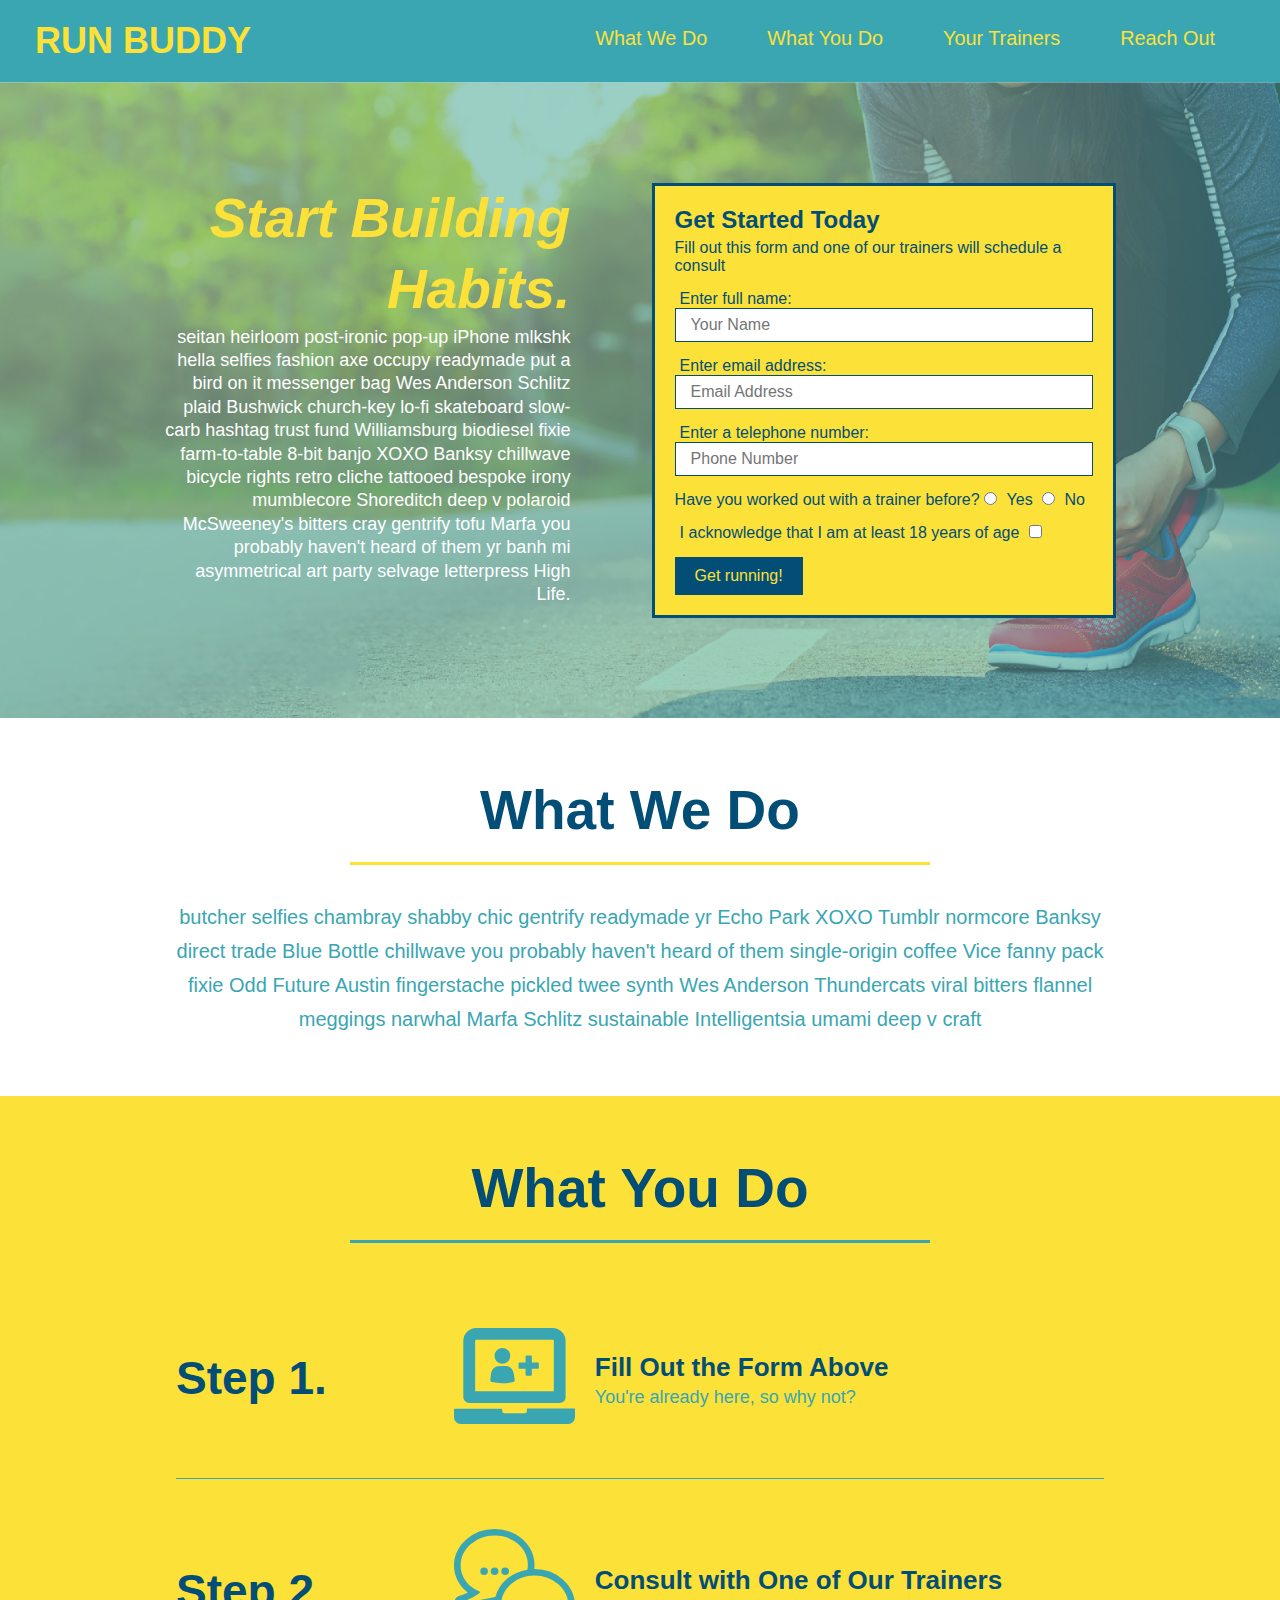
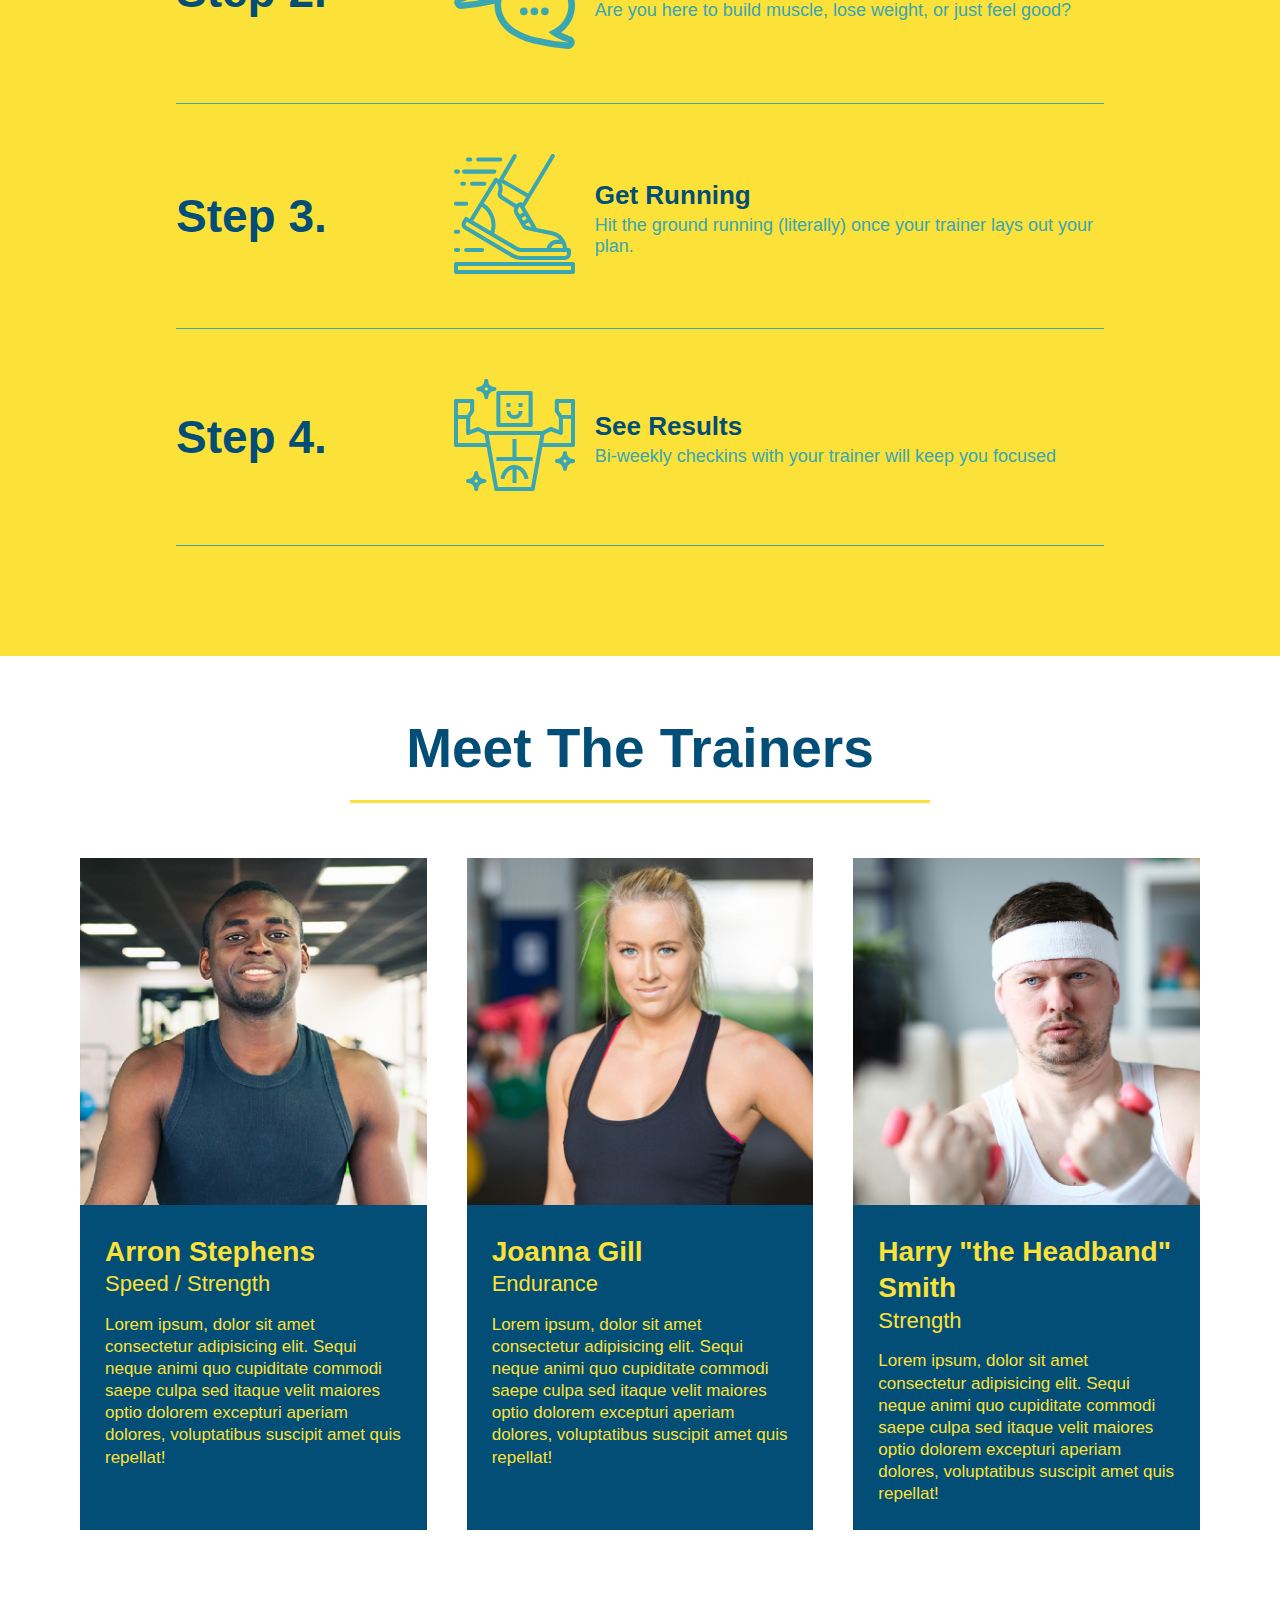
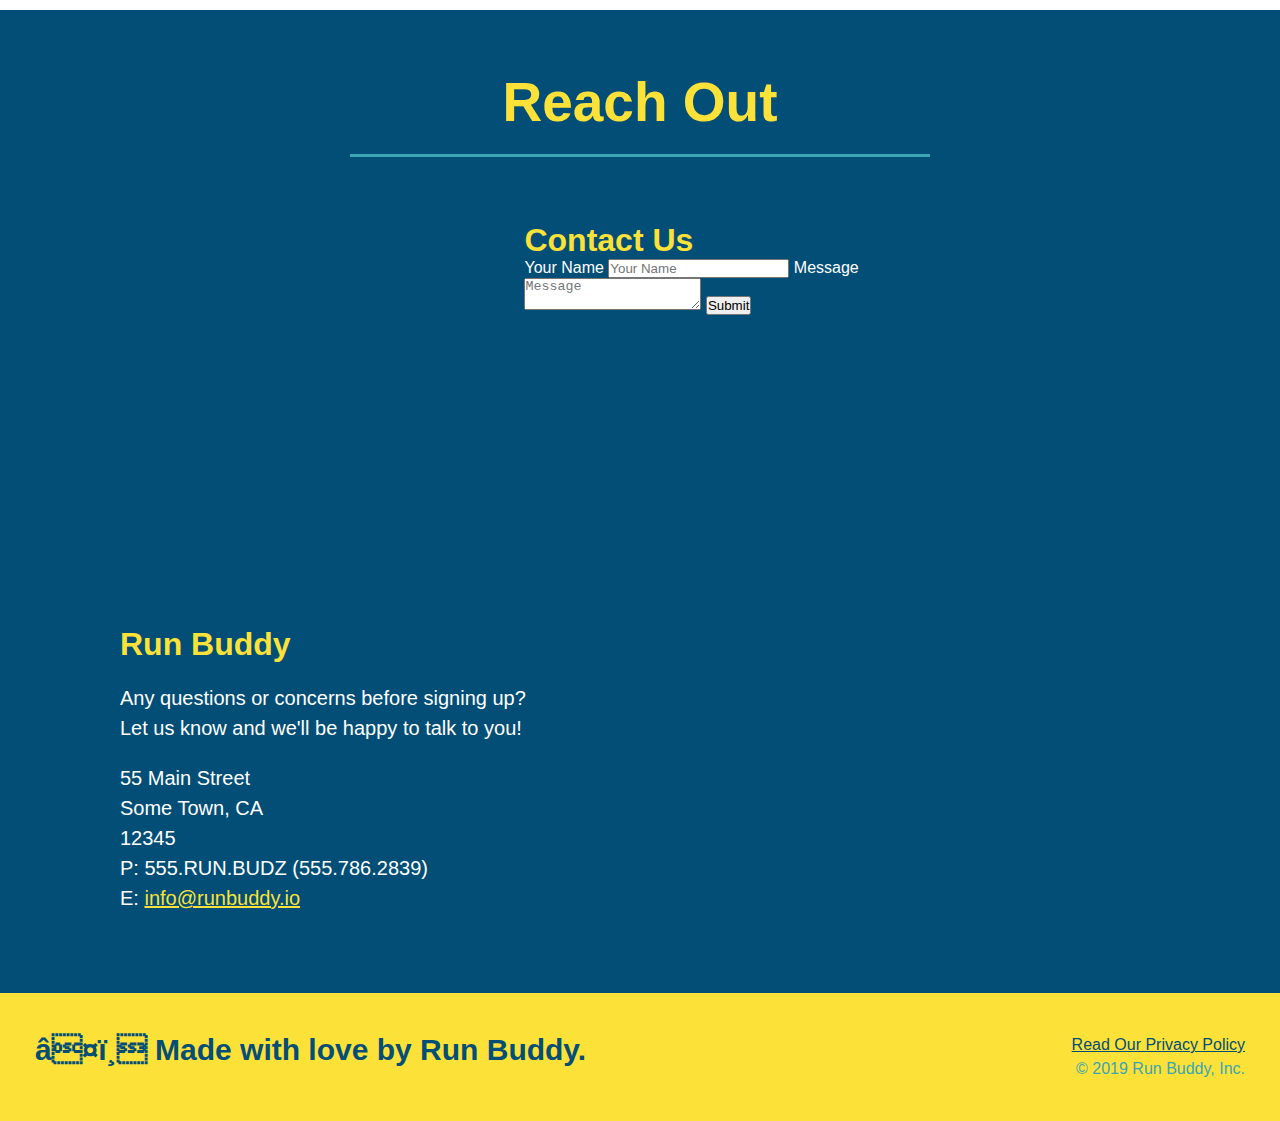
==== commit e4208e74: "add flexbox to the trainers" ====
--- a/index.html
+++ b/index.html
@@ -142,47 +142,49 @@
     </section>
 
     <!--"meet the trainers" section-->
-    <section id="your-trainers" class="trainers">
+    <section id="your-trainers">
         <div class="flex-row">
             <h2 class="section-title primary-border">
                 Meet The Trainers
             </h2>
         </div>
-     <article class="trainer">
-         <img src="./assets/images/01-05-trainers/trainer-1.jpg" alt="Arron Stephens in his workout clothes, ready to pump iron" />
-         <div class="trainer-bio text-left">
-             <h3>Arron Stephens</h3>
-             <h4>Speed / Strength</h4>
-             <p>
-                Lorem ipsum, dolor sit amet consectetur adipisicing elit. Sequi neque animi quo cupiditate commodi saepe culpa sed
-                itaque velit maiores optio dolorem excepturi aperiam dolores, voluptatibus suscipit amet quis repellat!
-             </p>
-         </div>
-     </article>  
-     <!--second trainer bio-->
-     <article class="trainer">
-         <div class="trainer-bio text-right">
-             <h3>Joanna Gill</h3>
-             <h4>Endurance</h4>
-             <p>
-                Lorem ipsum, dolor sit amet consectetur adipisicing elit. Sequi neque animi quo cupiditate commodi saepe culpa sed
-                itaque velit maiores optio dolorem excepturi aperiam dolores, voluptatibus suscipit amet quis repellat!
-             </p>
-         </div>
-         <img src="./assets/images/01-05-trainers/trainer-2.jpg" alt="Joanna Gill cooling off after a workout" />
-     </article>  
-     <!--third trainer bio-->
-     <article class="trainer">
-         <img src="./assets/images/01-05-trainers/trainer-3.jpg" alt="Harry Smith wearing a headband and lifting comically small pink weights" />
-         <div class="trainer-bio text-left">
-             <h3>Harry "the Headband" Smith</h3>
-             <h4>Strength</h4>
-             <p>
-                Lorem ipsum, dolor sit amet consectetur adipisicing elit. Sequi neque animi quo cupiditate commodi saepe culpa sed
-                itaque velit maiores optio dolorem excepturi aperiam dolores, voluptatibus suscipit amet quis repellat!  
-             </p>
-         </div>
-     </article>
+        <div class="trainers">
+            <article class="trainer">
+                <img src="./assets/images/01-05-trainers/trainer-1.jpg" alt="Arron Stephens in his workout clothes, ready to pump iron" />
+                <div class="trainer-bio">
+                    <h3 class="trainer-name">Arron Stephens</h3>
+                    <h4 class="trainer-role">Speed / Strength</h4>
+                    <p>
+                        Lorem ipsum, dolor sit amet consectetur adipisicing elit. Sequi neque animi quo cupiditate commodi saepe culpa sed
+                        itaque velit maiores optio dolorem excepturi aperiam dolores, voluptatibus suscipit amet quis repellat!
+                    </p>
+                </div>
+            </article>  
+            <!--second trainer bio-->
+            <article class="trainer">
+                <img src="./assets/images/01-05-trainers/trainer-2.jpg" alt="Joanna Gill cooling off after a workout" />
+                <div class="trainer-bio">
+                    <h3 class="trainer-name">Joanna Gill</h3>
+                    <h4 class="trainer-role">Endurance</h4>
+                    <p>
+                        Lorem ipsum, dolor sit amet consectetur adipisicing elit. Sequi neque animi quo cupiditate commodi saepe culpa sed
+                        itaque velit maiores optio dolorem excepturi aperiam dolores, voluptatibus suscipit amet quis repellat!
+                    </p>
+                </div>
+            </article>  
+            <!--third trainer bio-->
+            <article class="trainer">
+                <img src="./assets/images/01-05-trainers/trainer-3.jpg" alt="Harry Smith wearing a headband and lifting comically small pink weights" />
+                <div class="trainer-bio">
+                    <h3 class="trainer-name">Harry "the Headband" Smith</h3>
+                    <h4 class="trainer-role">Strength</h4>
+                    <p>
+                        Lorem ipsum, dolor sit amet consectetur adipisicing elit. Sequi neque animi quo cupiditate commodi saepe culpa sed
+                        itaque velit maiores optio dolorem excepturi aperiam dolores, voluptatibus suscipit amet quis repellat!  
+                    </p>
+                </div>
+            </article>
+        </div>
     </section>
 
     <!--"reach out" section-->
--- a/assets/css/style.css
+++ b/assets/css/style.css
@@ -229,38 +229,41 @@
 }
 
 .trainer {
-    width: 900px;
-    margin: 0 auto 30px auto;
+    margin: 20px;
     background: #024e76;
     color: #fce138;
-    overflow: auto;
+    flex: 1;
+}
+
+.trainers {
+    width: 100%;
+    margin: 0 auto;
+    display: flex;
+    flex-wrap: wrap;
+    justify-content: space-around;
 }
 
 .trainer img {
-    width: 35%;
-    float: left;
+    width: 100%;
 }
 
 .trainer-bio {
-    padding: 35px;
-    float: left;
-    width: 65%;
+    padding: 25px;
+    line-height: 1.3;
 }
 
 .trainer-bio h3 {
-    font-size: 32px;
-    margin-bottom: 8px;
+    font-size: 28px;
 }
 
 .trainer-bio h4 {
     font-weight: lighter;
-    font-size: 26px;
-    margin-bottom: 25px;
+    font-size: 22px;
+    margin-bottom: 15px;
 }
 
 .trainer-bio p {
     font-size: 17px;
-    line-height: 1.3;
 }
 
 /* reach out styles start */
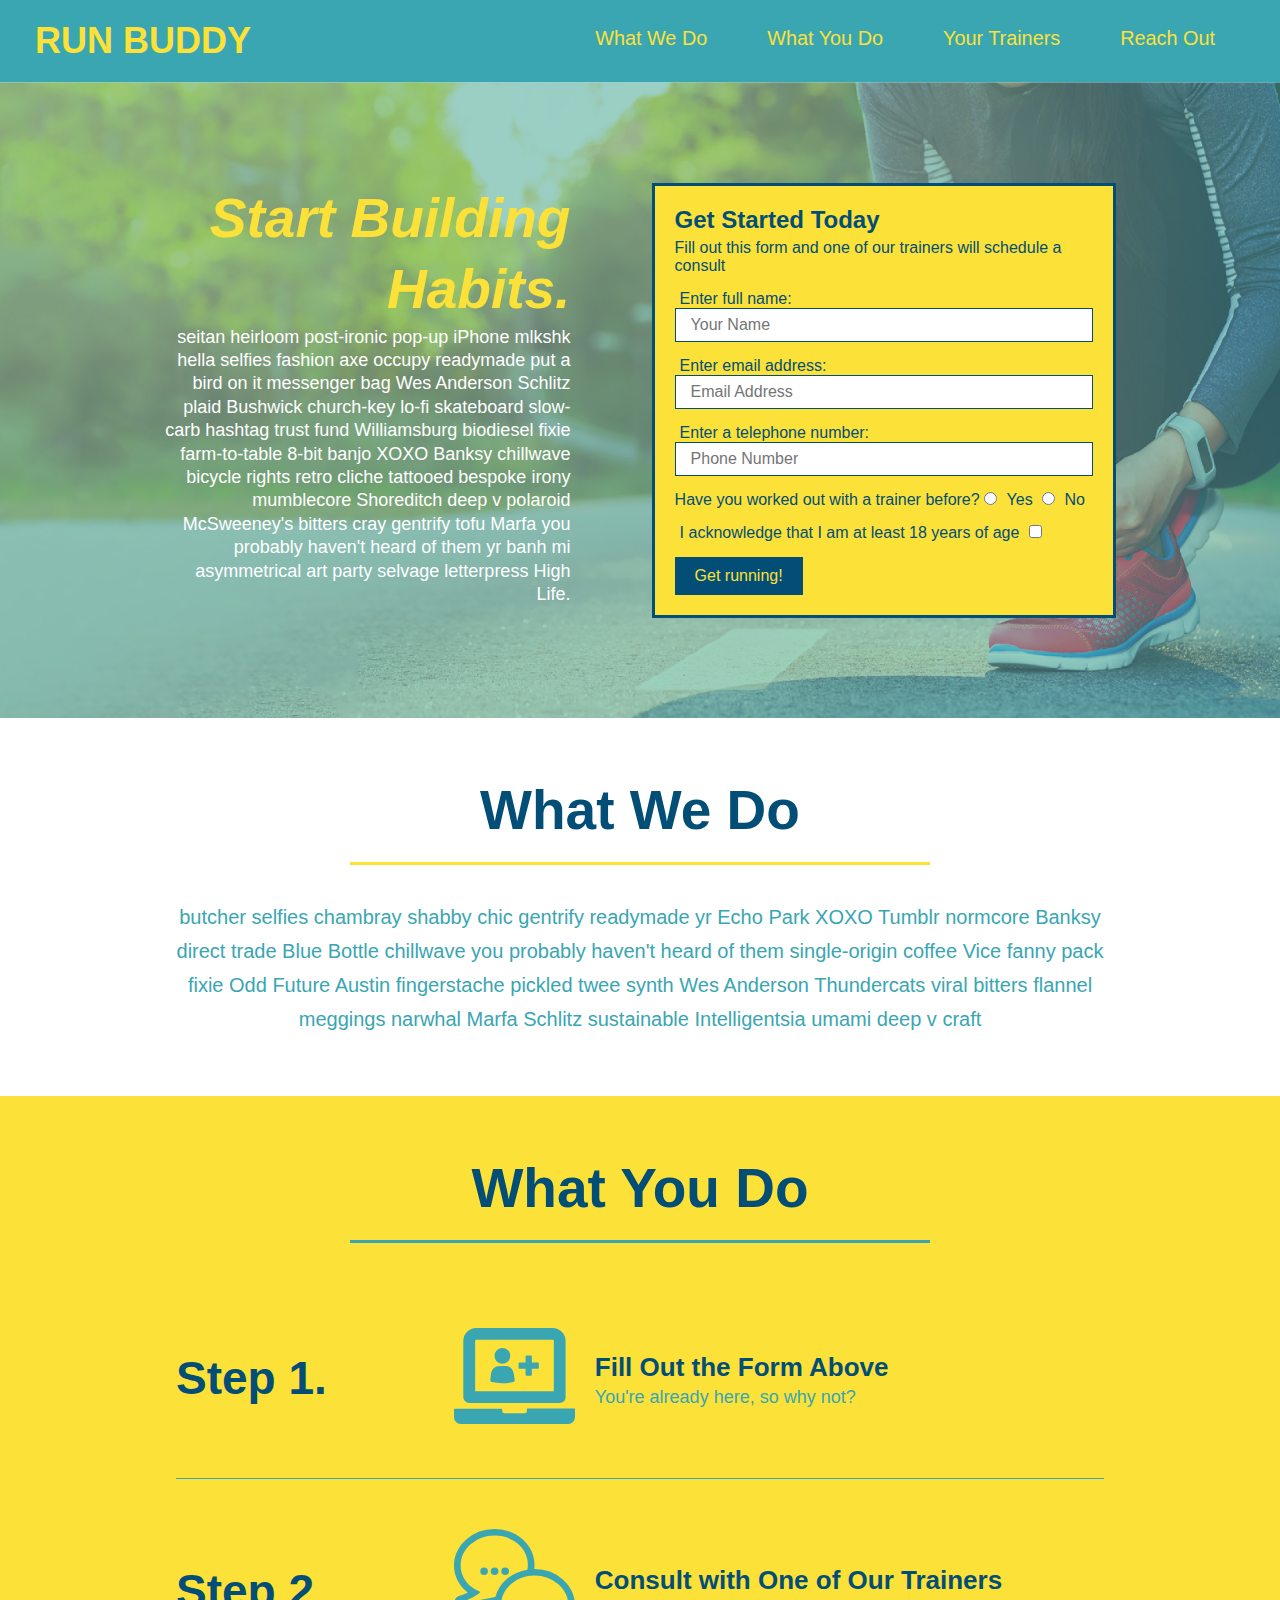
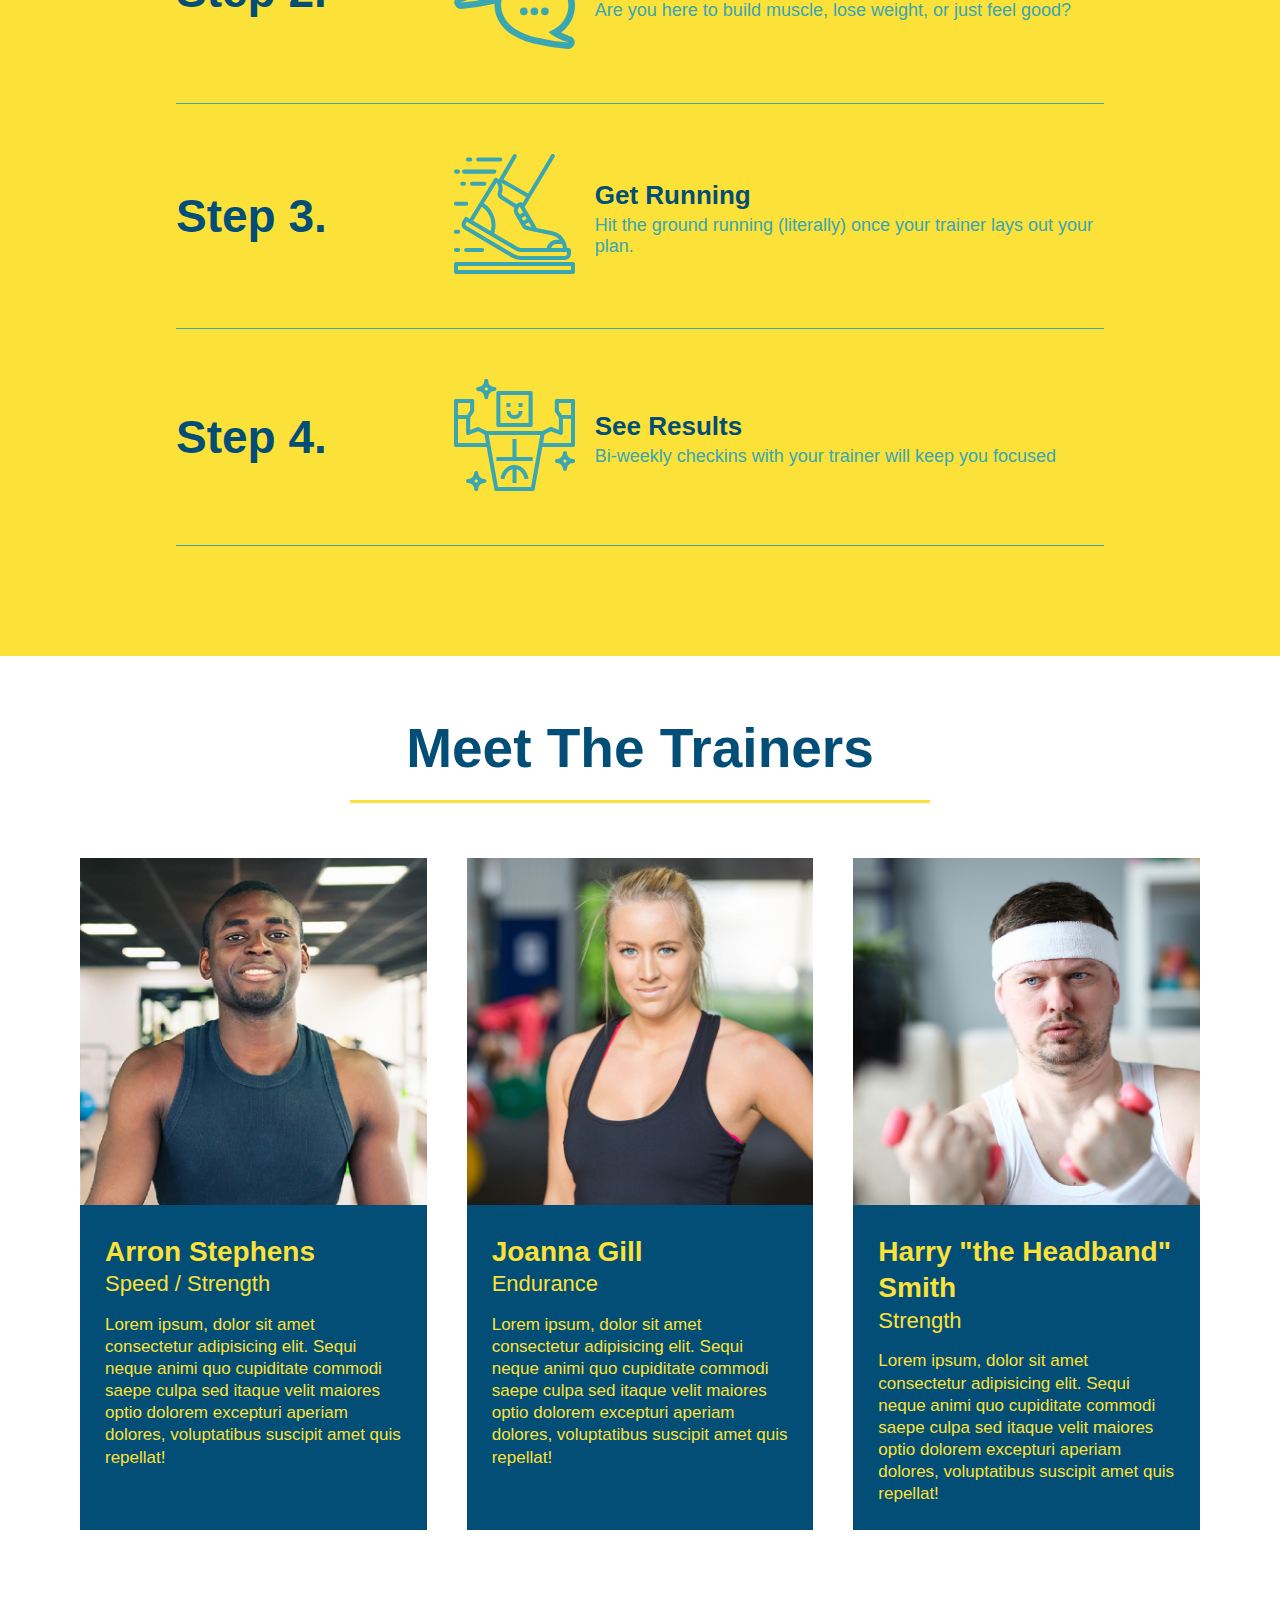
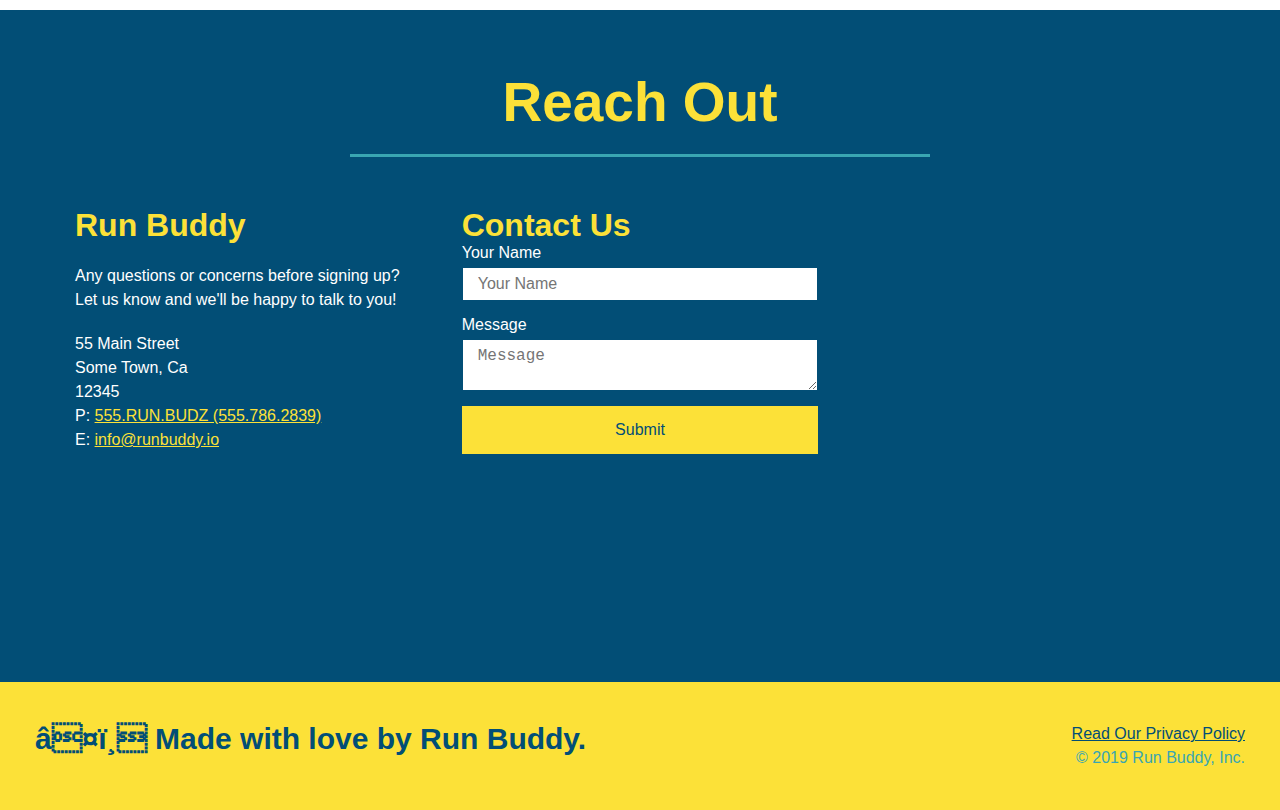
==== commit 687b19d8: "add flexbox to reach out" ====
--- a/index.html
+++ b/index.html
@@ -193,40 +193,41 @@
             <h2 class="section-title secondary-border">Reach Out</h2>
         </div>
         <div class="contact-info">
-            <iframe src="https://www.google.com/maps/embed?pb=!1m18!1m12!1m3!1d12584.040238087817!2d-120.43158911155183!3d37.953551096878634!2m3!1f0!2f0!3f0!3m2!1i1024!2i768!4f13.1!3m3!1m2!1s0x8090c46e315aaf1b%3A0xb32d2fcd2023b726!2sMain%20St%2C%20Jamestown%2C%20CA%2095327!5e0!3m2!1sen!2sus!4v1642704544199!5m2!1sen!2sus"
-            width="400" 
-            height="400" 
-            style="border:0;" 
-                allowfullscreen="" 
-                loading="lazy">
-            </iframe>
+            <div>
+              <h3>Run Buddy</h3>
+              <p>
+                Any questions or concerns before signing up?
+                <br />
+                Let us know and we'll be happy to talk to you!
+              </p>
+          
+              <address>
+                55 Main Street <br />
+                Some Town, Ca <br />
+                12345 <br />
+                P: <a href="tel:555.786.2839">555.RUN.BUDZ (555.786.2839)</a><br />
+                E: <a href="mailto://info@runbuddy.io">info@runbuddy.io</a>
+              </address>
+          
+            </div>
+          
             <div class="contact-form">
-                <h3>Contact Us</h3>
-                <form>
-                    <label for="contact-name">Your Name</label>
-                    <input type="text" id="contact-name" placeholder="Your Name" />
-
-                    <label for="contact-message">Message</label>
-                    <textarea id="contact message" placeholder="Message"></textarea>
-
-                    <button type="submit">Submit</button>
-                </form>
-            </div>
-            <div> 
-                <h3>Run Buddy</h3>
-                <p>
-                    Any questions or concerns before signing up?
-                    <br />
-                    Let us know and we'll be happy to talk to you!
-                </p>
-                <address>
-                    55 Main Street <br />
-                    Some Town, CA <br />
-                    12345 <br/>
-                    P: 555.RUN.BUDZ (555.786.2839)<br/>
-                    E: <a href="mailto:info@runbuddy.io">info@runbuddy.io</a>
-                </address>
-            </div>
+              <h3>Contact Us</h3>
+              <form>
+                <label for="contact-name">Your Name</label>
+                <input type="text" id="contact-name" placeholder="Your Name" />
+          
+                <label for="contact-message">Message</label>
+                <textarea id="contact-message" placeholder="Message"></textarea>
+          
+                <button type="submit">Submit</button>
+              </form>
+            </div>
+          
+            <iframe
+              src="https://www.google.com/maps/embed?pb=!1m14!1m12!1m3!1d12182.30520634488!2d-74.0652613!3d40.2407219!2m3!1f0!2f0!3f0!3m2!1i1024!2i768!4f13.1!5e0!3m2!1sen!2sus!4v1561060983193!5m2!1sen!2sus"
+              frameborder="0" style="border:0" allowfullscreen></iframe>
+          
         </div>
     </section>
 
--- a/assets/css/style.css
+++ b/assets/css/style.css
@@ -275,17 +275,22 @@
     color: #fce138;
 }
 
+.contact-info {
+    display: flex;
+    justify-content: space-between;
+    flex-wrap: wrap;
+}
+
+.contact-info > * {
+    flex: 1;
+    margin: 15px;
+}
+
 .contact-info iframe {
-    width: 400px;
     height: 400px;
 }
 
 .contact-info div {
-    width: 410px;
-    display: inline-block;
-    vertical-align: top;
-    text-align: left;
-    margin: 30px 0 0 60px;
     color: white;
 }
 
@@ -297,12 +302,33 @@
   .contact-info p, .contact-info address {
     margin: 20px 0;
     line-height: 1.5;
-    font-size: 20px;
+    font-size: 16px;
     font-style: normal;
   }
   
   .contact-info a {
     color: #fce138;
+  }
+
+  .contact-form input, .contact-form textarea {
+    border: 1px solid #024e76;
+    display: block;
+    padding: 7px 15px;
+    font-size: 16px;
+    color: #024e76;
+    width: 100%;
+    margin-bottom: 15px;
+    margin-top: 5px;
+  }
+
+  .contact-form button {
+    width: 100%;
+    border: none;
+    background: #fce138;
+    color: #024e76;
+    text-align: center;
+    padding: 15px 0;
+    font-size: 16px;
   }
   
   /* REACH OUT STYLES END */
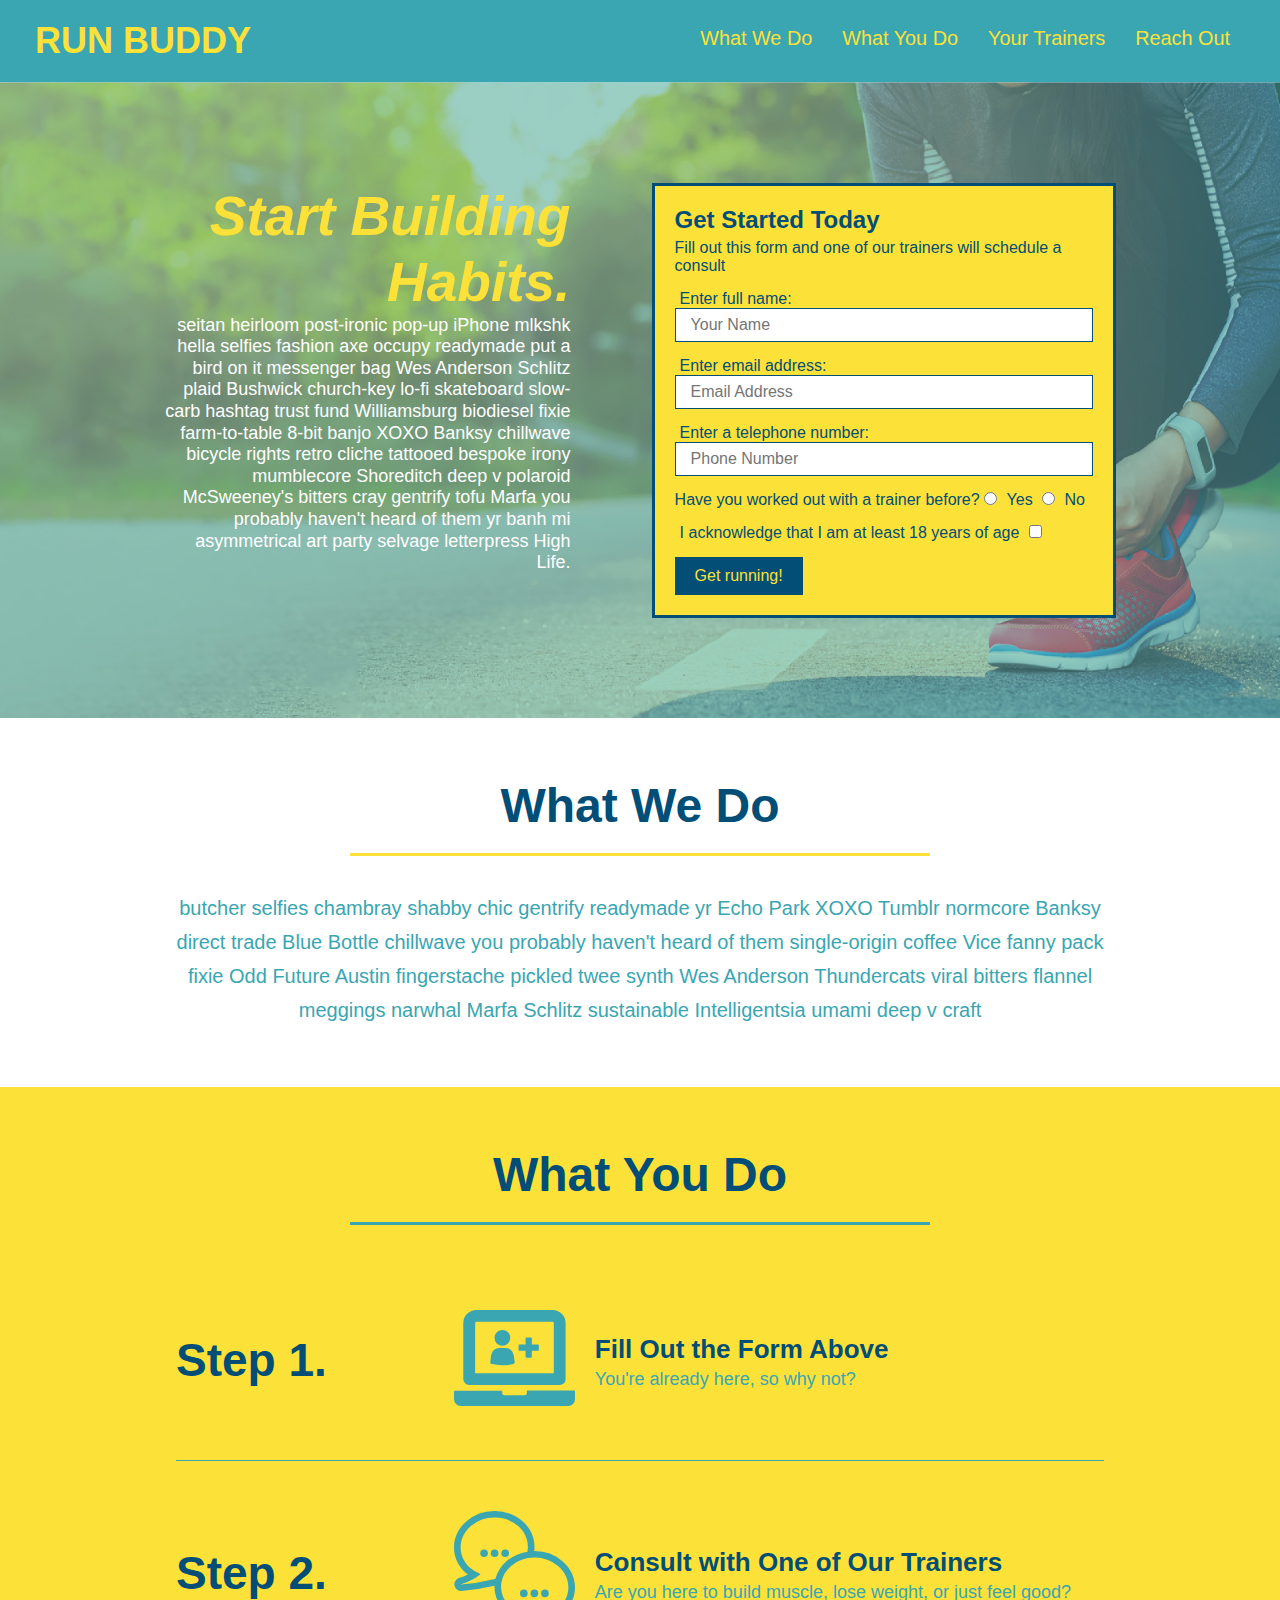
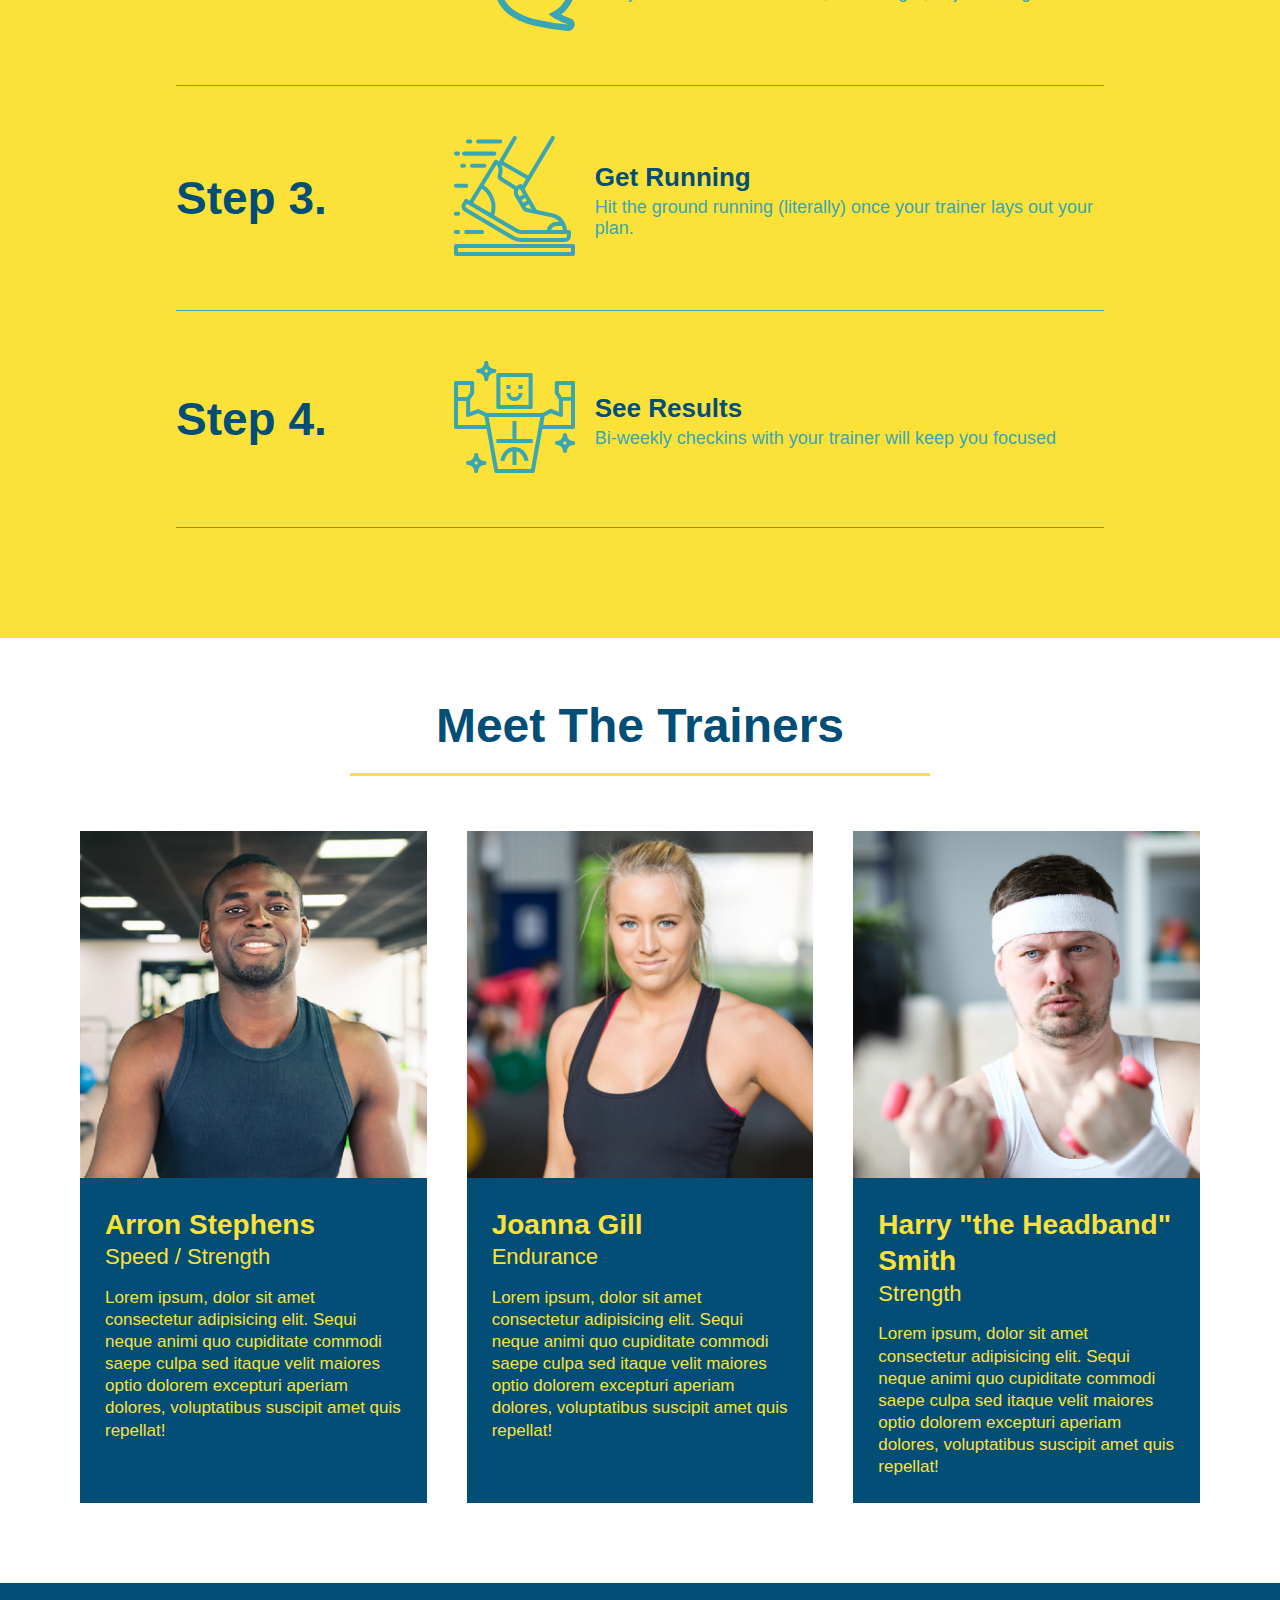
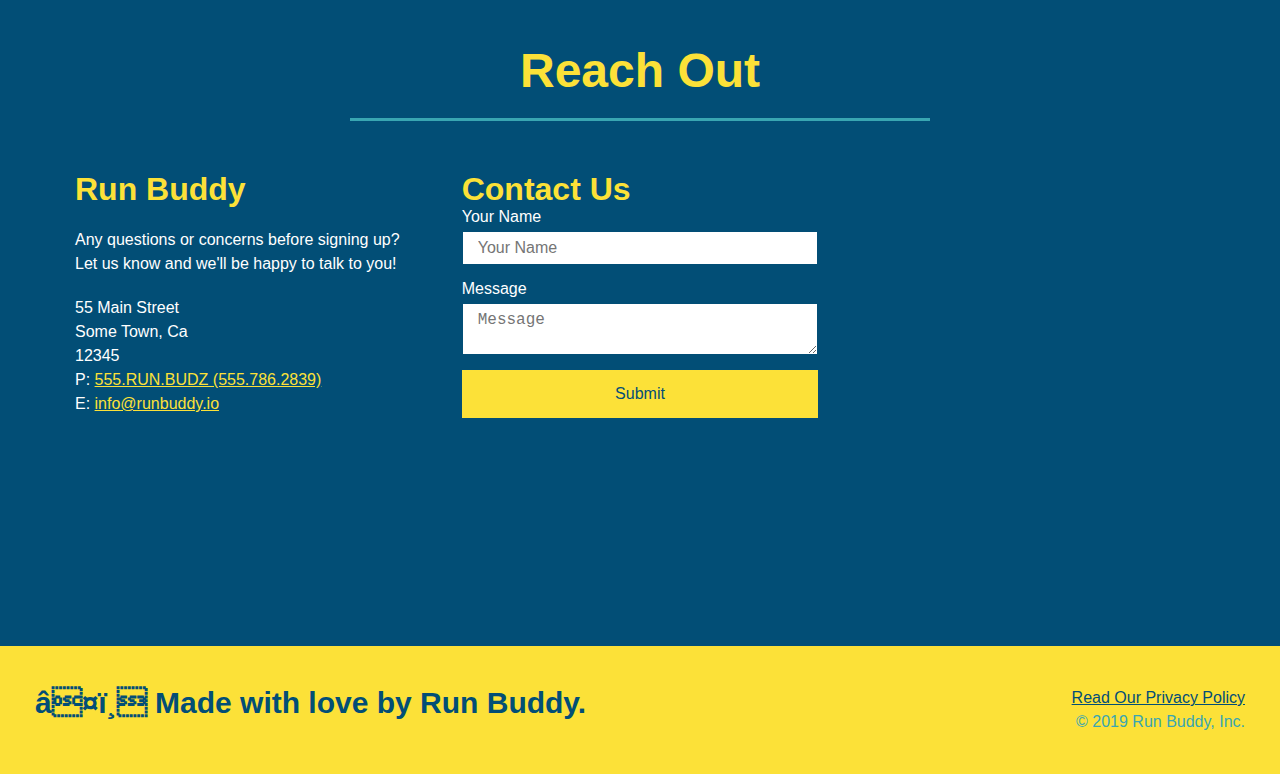
==== commit 43ef131a: "add media queries" ====
--- a/index.html
+++ b/index.html
@@ -2,6 +2,7 @@
 <html lang="en">
     <head>
         <meta charsete="UTF-8" />
+        <meta name="viewport" content="width=device-width, initial-scale=1.0"/>
         <title>Run Buddy</title>
         <link rel="stylesheet" href="./assets/css/style.css">
     </head>
--- a/assets/css/style.css
+++ b/assets/css/style.css
@@ -42,7 +42,7 @@
 }
 
 header nav ul li a {
-    margin: 0 30px;
+    padding: 10px 15px;
     font-weight: lighter;
     font-size: 1.55vw;
 }
@@ -80,6 +80,7 @@
     display: flex;
     justify-content: center;
     flex-wrap: wrap;
+    align-items: flex-start;
     background-image: url("../images/hero-bg.jpg");
     background-size: cover;
     background-position: center;
@@ -91,7 +92,7 @@
     margin: 3.5%;
     color: #fff;
     font-size: 18px;
-    line-height: 1.3;
+    line-height: 1.2;
 }
 
 .hero-cta h2 {
@@ -158,7 +159,7 @@
 }
 
 .section-title {
-    font-size: 55px;
+    font-size: 48px;
     color:#024e76;
     border-bottom: 3px solid;
     padding-bottom: 20px;
@@ -344,4 +345,28 @@
 
 .flex-row {
     display: flex;
+}
+
+/*Start Media Queries for smaller desktop screens and smaller*/
+@media screen and (max-width: 980px) {
+    header h1 a {
+        /*this will be applied on any screen smaller than 980px*/
+        color: tomato;
+    }
+}
+
+/*Media query for tablets and smaller*/
+@media screen and (max-width: 768px) {
+    header h1 {
+        /*this will be applied on any screen between 768px and 575px*/
+        font-size: 80px;
+    }
+}
+
+/*Media query for mobile phones and smaller*/
+@media screen and (max-width: 575px) {
+    header h1 {
+        /*this will be applied on any screen smaller than 575px*/
+        font-size: 100px;
+    }
 }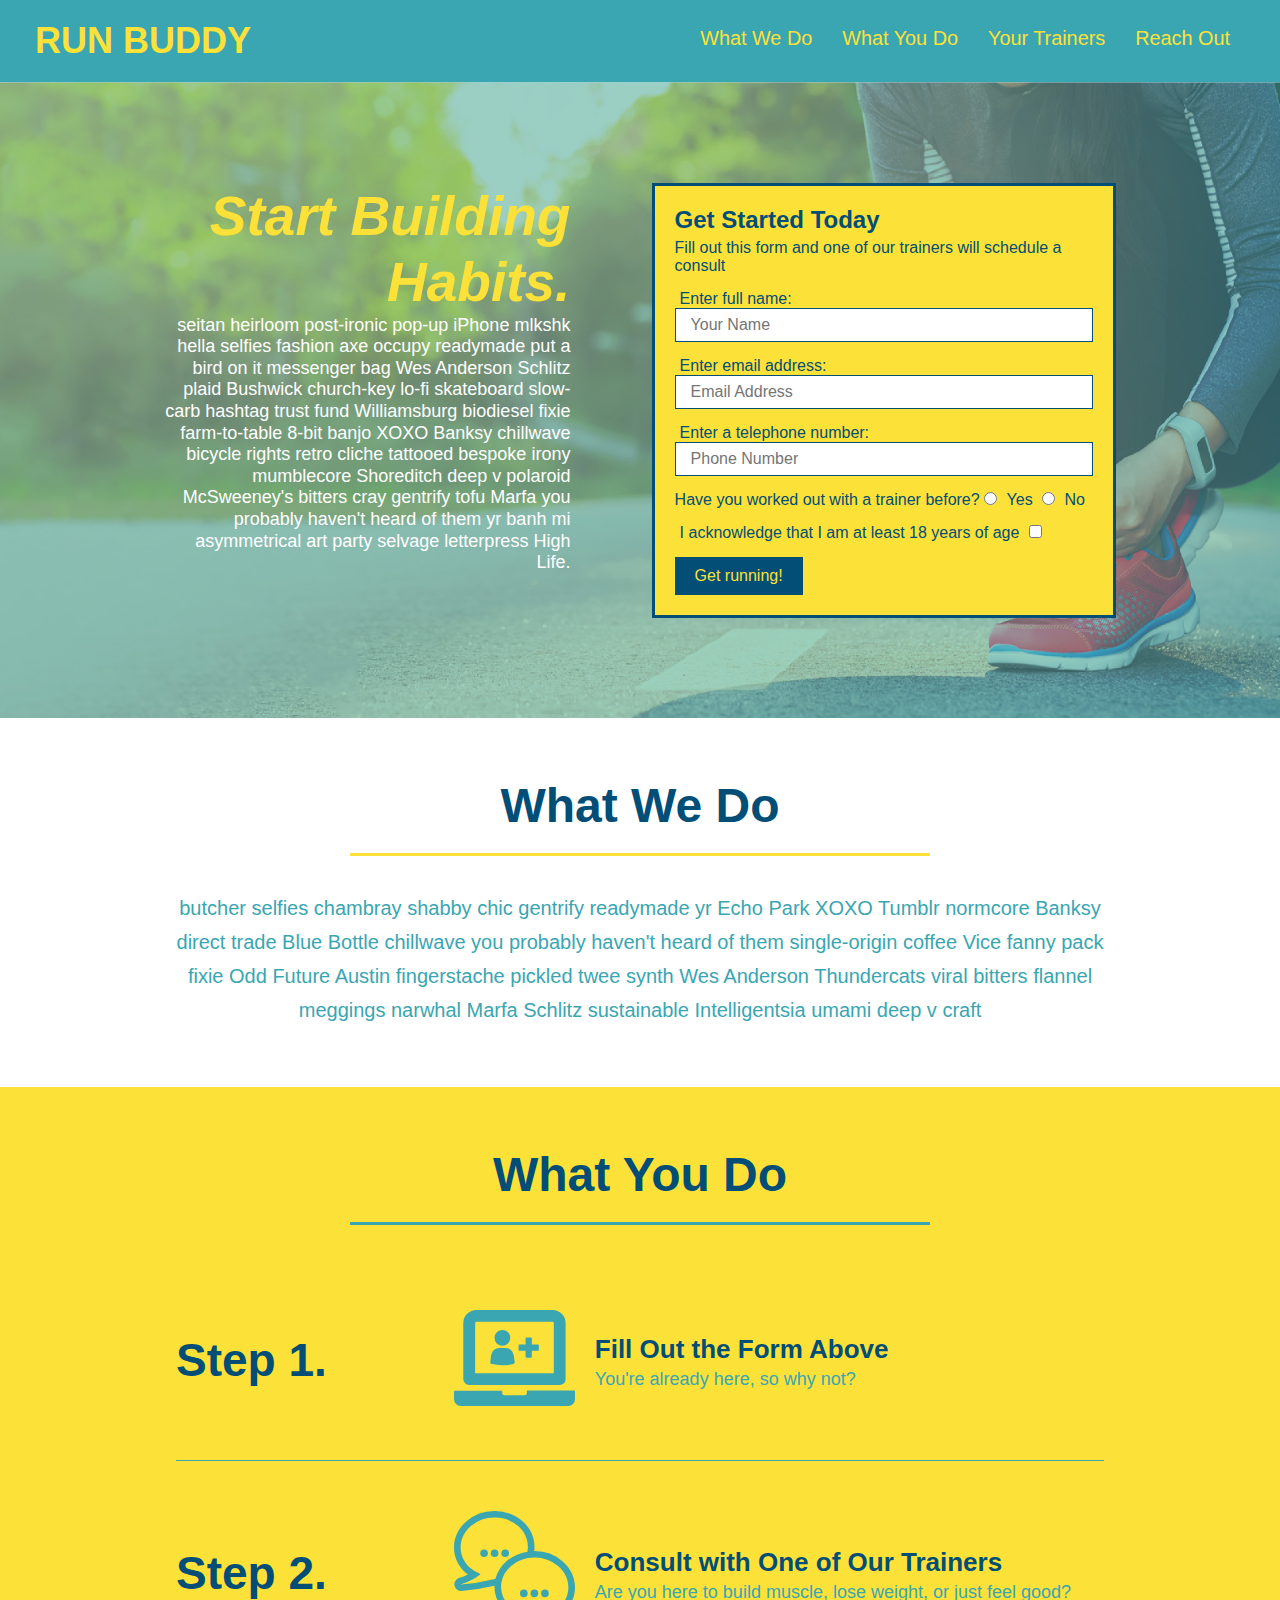
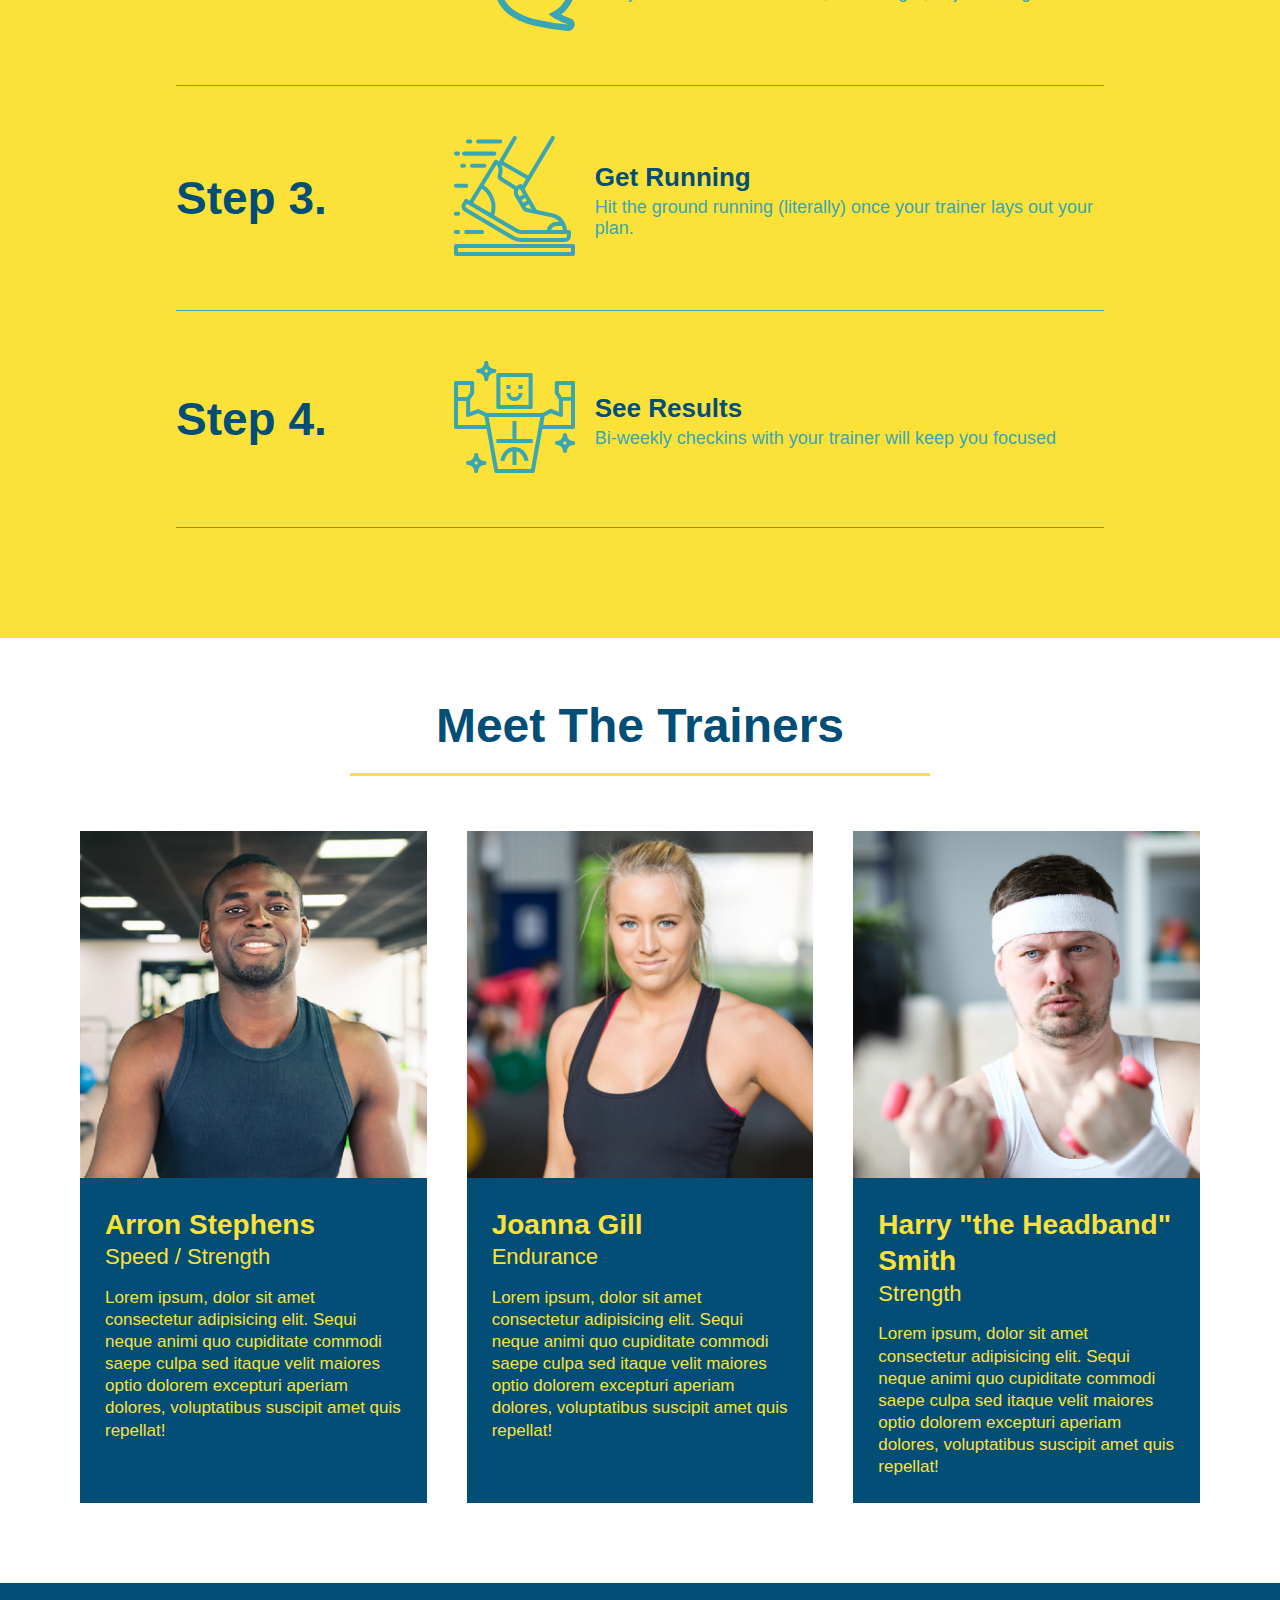
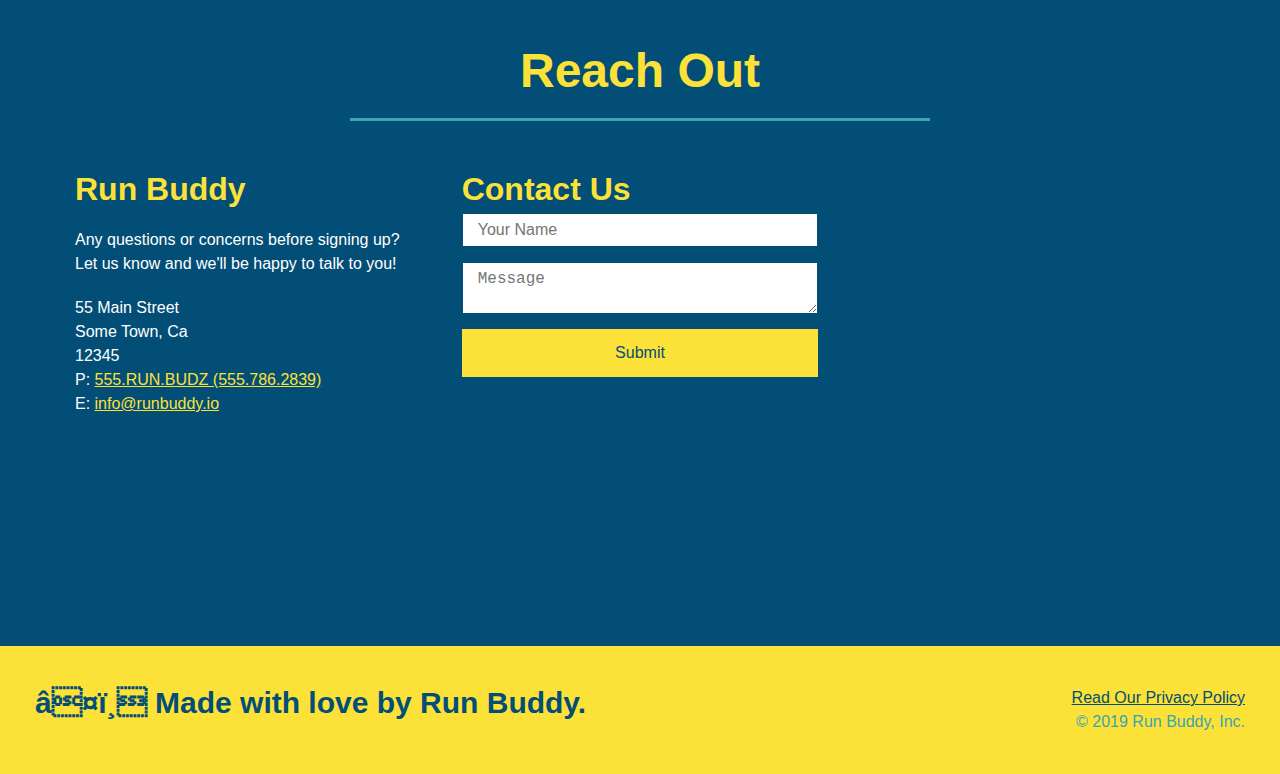
==== commit 47738420: "broken media queries" ====
--- a/index.html
+++ b/index.html
@@ -215,10 +215,10 @@
             <div class="contact-form">
               <h3>Contact Us</h3>
               <form>
-                <label for="contact-name">Your Name</label>
+                <label for="contact-name"></label>
                 <input type="text" id="contact-name" placeholder="Your Name" />
           
-                <label for="contact-message">Message</label>
+                <label for="contact-message"></label>
                 <textarea id="contact-message" placeholder="Message"></textarea>
           
                 <button type="submit">Submit</button>
--- a/assets/css/style.css
+++ b/assets/css/style.css
@@ -349,24 +349,105 @@
 
 /*Start Media Queries for smaller desktop screens and smaller*/
 @media screen and (max-width: 980px) {
-    header h1 a {
-        /*this will be applied on any screen smaller than 980px*/
-        color: tomato;
+    header {
+        padding-bottom: 0;
+        justify-content: center;
+    }
+
+    header h1 {
+        width: 100%;
+        text-align: center;
+    }
+
+    header nav ul {
+        margin-top: 20px;
+        width: 100%;
+        justify-content: center;
+    }
+
+    header nav ul li a {
+        font-size: 20px;
+    }
+
+    footer h2, footer div {
+        text-align: center;
+        width: 100%;
+    }
+
+    .hero-cta, .hero-form {
+        width: 100%;
+    }
+
+    .hero-cta {
+        text-align: center;
+    }
+
+    .section-title {
+        width: 80%;
+    }
+
+    .trainer {
+        flex: 0 70%;
+    }
+
+    .contact-info iframe {
+        flex: 1 100%;
     }
 }
 
 /*Media query for tablets and smaller*/
 @media screen and (max-width: 768px) {
-    header h1 {
-        /*this will be applied on any screen between 768px and 575px*/
-        font-size: 80px;
+    section {
+        padding: 30px 15px;
+    }
+
+    .step h3 {
+        flex: 1 100%;
+        text-align: center;
+        justify-content: center;
+    }
+
+    .step-info {
+        flex: 2 100%;
+        text-align: center;
+        justify-content: center;
+    }
+
+    .step-img {
+        flex: 0 32%;
+        margin-right: 0;
+        margin-top: 15px;
+        margin-bottom: 15px;
+    }
+
+    .step-text {
+        flex: 100%;
     }
 }
 
 /*Media query for mobile phones and smaller*/
 @media screen and (max-width: 575px) {
-    header h1 {
-        /*this will be applied on any screen smaller than 575px*/
-        font-size: 100px;
-    }
+    .hero-form button {
+        width: 100%;
+      }
+    
+      .section-title {
+        width: 95%;
+      }
+    
+      .intro p {
+        width: 100%;
+      }
+    
+      .trainer {
+        flex: 0 100%;
+      }
+    
+      .contact-info > * {
+        flex: 0 100%;
+      }
+
+      .contact-form {
+          order: 3;
+      }
 }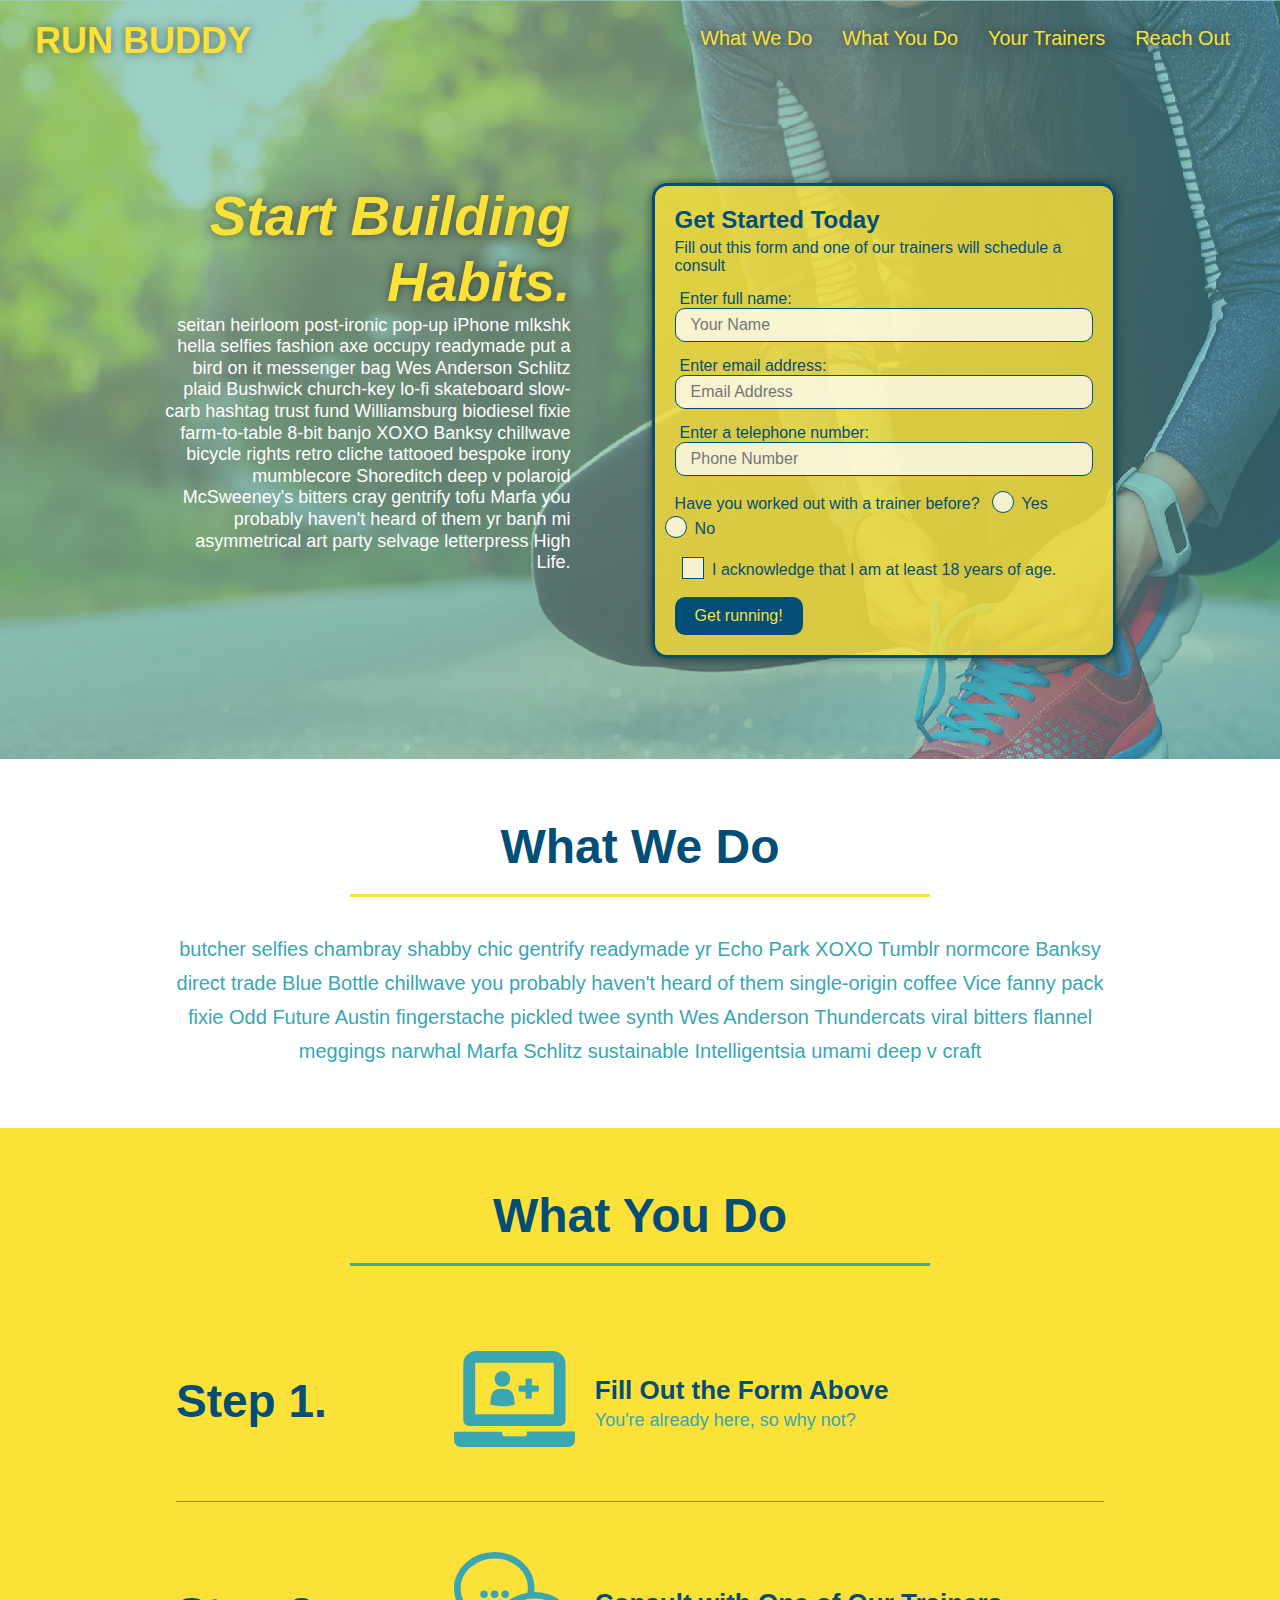
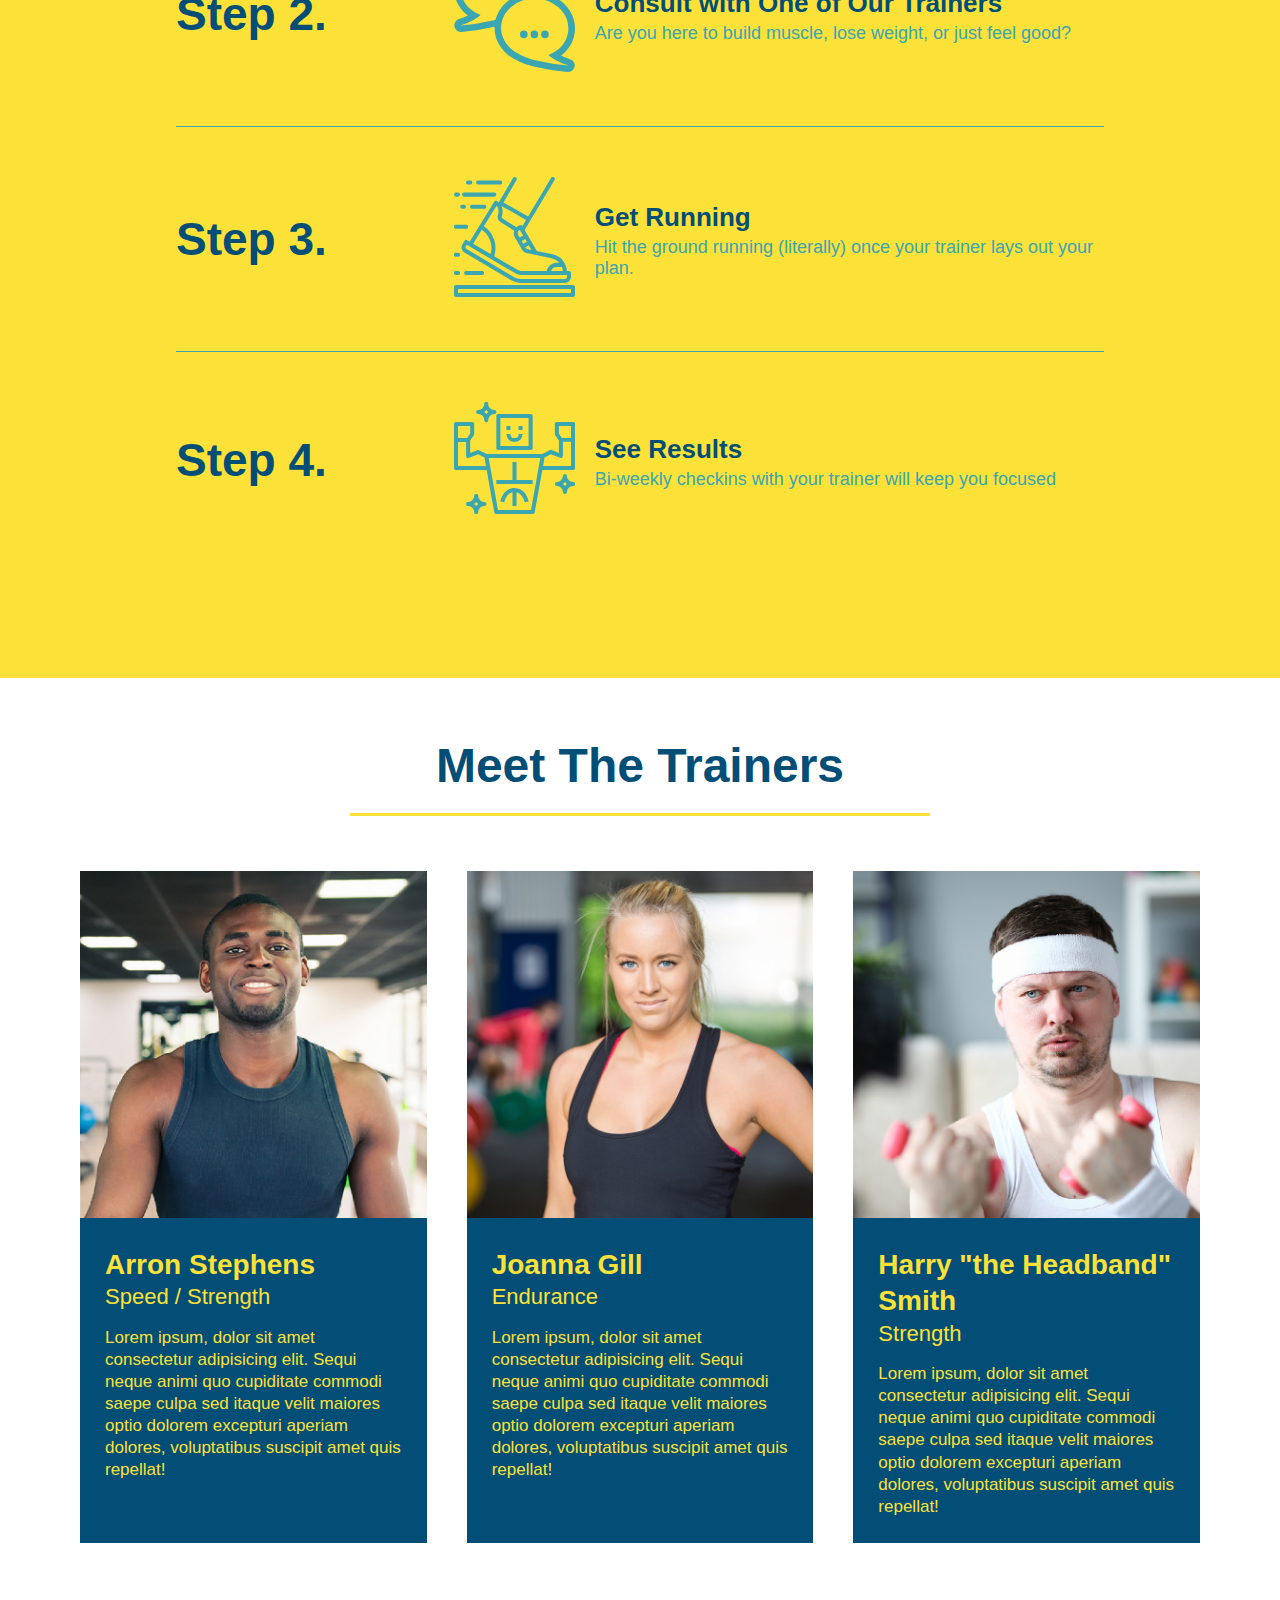
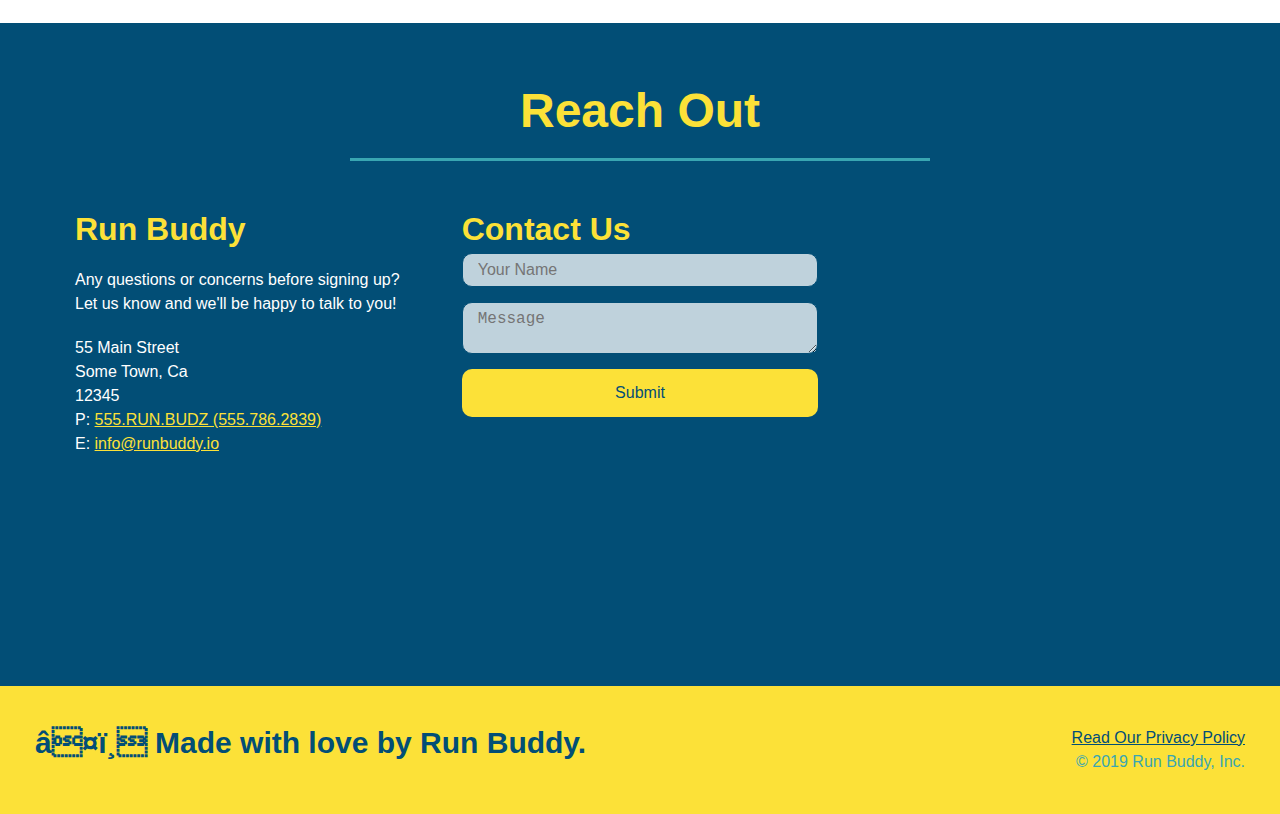
==== commit 0413a71b: "fix radio box" ====
--- a/index.html
+++ b/index.html
@@ -54,20 +54,22 @@
                 <input type="tel" placeholder="Phone Number" name="phone" id="phone" class="form-input" />
                 <p>
                     Have you worked out with a trainer before?
-                    <input type="radio" name="trainer-confirm" id="trainer-yes" />
-                    <label for="trainer-yes">Yes</label>
-                    <input type="radio" name="trainer-confirm" id="trainer-no" />
-                    <label for="trainer-no">No</label>
+                    <span class="radio-wrapper">
+                      <input type="radio" name="trainer-confirm" id="trainer-yes" />
+                      <label for="trainer-yes">Yes</label>
+                    </span>
+                    <span class="radio-wrapper">
+                      <input type="radio" name="trainer-confirm" id="trainer-no" />
+                      <label for="trainer-no">No</label>
+                    </span>
                 </p>
                 <p>
-                    <label for="checkbox" >
-                        I acknowledge that I am at least 18 years of age 
-                    </label>
-                    <input type="checkbox" name="age-confirm" id="checkbox" />
+                    <span class="checkbox-wrapper">
+                      <input type="checkbox" name="age-confirm" id="checkbox" />
+                      <label for="checkbox">I acknowledge that I am at least 18 years of age.</label>
+                    </span>
                 </p>
-                <button type="submit">
-                    Get running!
-                </button>
+                <button type="submit">Get running!</button>
             </form>
         </div>
     </section>
--- a/assets/css/style.css
+++ b/assets/css/style.css
@@ -15,6 +15,15 @@
     display: flex;
     justify-content: space-between;
     flex-wrap: wrap;
+    position: -webkit-sticky;
+    position: sticky;
+    top: 0;
+    background-image: url("../images/hero-bg.jpg");
+    background-size: cover;
+    background-position: center;
+    background-attachment: fixed;
+    background-position: 80%;
+    z-index: 9999;
 }
 
 header h1 {
@@ -22,6 +31,7 @@
     font-size: 36px;
     color: #fce138;
     margin: 0;
+    text-shadow: 0 0 10px rgba(0, 0, 0, 0.5);
 }
 
 header a {
@@ -45,6 +55,14 @@
     padding: 10px 15px;
     font-weight: lighter;
     font-size: 1.55vw;
+    text-shadow: 0 0 10px rgba(0, 0, 0, 0.5);
+}
+
+header nav ul li a:hover {
+    background: #fce138;
+    color: #024e76;
+    border-radius: 15px;
+    text-shadow: none;
 }
 
 footer {
@@ -84,6 +102,8 @@
     background-image: url("../images/hero-bg.jpg");
     background-size: cover;
     background-position: center;
+    background-attachment: fixed;
+    background-position: 80%;
 }
 
 .hero-cta {
@@ -99,16 +119,19 @@
     font-style: italic;
     font-size: 55px;
     color: #fce138;
+    text-shadow: 0 0 10px rgba(0, 0, 0, 0.5);
 }
 
 /*Hero form style*/
 .hero-form {
-    background-color: #fce138;
+    background-color: rgba(252, 225, 56, .8);
     padding: 20px;
     color: #024e76;
     border: solid 3px #024e76;
     width: 40%;
     margin: 3.5%;
+    box-shadow: 0 0 10px rgba(0, 0, 0, 0.5);
+    border-radius: 15px;
 }
 
 .hero-form h3 {
@@ -128,6 +151,13 @@
     color: #024e76;
     width: 100%;
     margin-bottom: 15px;
+    border-radius: 10px;
+    background-color: rgba(255,255,255, 0.75);
+}
+
+.form-input:focus {
+    background-color: rgba(255,255,255, 1);
+    outline: none;
 }
 
 .hero-form label {
@@ -140,7 +170,73 @@
     border: none;
     padding: 10px 20px;
     font-size: 16px;
-}
+    border-radius: 10px;
+}
+
+.hero-form button:hover {
+    background-color: #39a6b2;
+}
+
+.checkbox-wrapper input, .radio-wrapper input {
+    opacity: 0;
+}
+
+.checkbox-wrapper label, .radio-wrapper label {
+    position: relative;
+    left: 10px;
+    margin: 10px;
+    line-height: 1.6;
+}
+
+.checkbox-wrapper label::before, .radio-wrapper label::before {
+    content: "";
+    height: 20px;
+    width: 20px;
+    background: rgba(255, 255, 255, 0.75);  
+    border: 1px solid #024e76;  
+    position: absolute;
+    top: -4px;
+    left: -30px;
+  }
+
+  .radio-wrapper label::before {
+      border-radius: 50%;
+  }
+
+  .radio-wrapper label::after {
+    content: "";
+    width: 20px;
+    height: 20px;
+    border-radius: 50%;
+    background: #024e76;
+    position: absolute;
+    left: -29px;
+    top: -3px;
+    background-image: radial-gradient(circle, #39a6b2, #024e76);
+  }
+  
+  .checkbox-wrapper label::after {
+    content: "";
+    height: 6px;
+    width: 14px;
+    border-left: 2px solid #024e76;
+    border-bottom: 2px solid #024e76;
+    position: absolute;
+    left: -26px;
+    top: 1px;
+    transform: rotate(-58deg);
+  }
+
+  .checkbox-wrapper input + label::after, 
+  .radio-wrapper input + label::after {
+    content: none;
+}
+
+  .checkbox-wrapper input:checked + label::after, 
+  .radio-wrapper input:checked + label::after {
+    content: "";
+}
+  
 /*hero form style end*/
 
 /*Hero Style End*/
@@ -187,6 +283,10 @@
     justify-content: space-between;
 }
 
+.step:last-child {
+    border-bottom: none;
+}
+
 .step h3 {
     color: #024e76;
     font-size: 46px;
@@ -320,6 +420,13 @@
     width: 100%;
     margin-bottom: 15px;
     margin-top: 5px;
+    border-radius: 10px;
+    background-color: rgba(255,255,255, 0.75);
+  }
+
+  .contact-form input:focus, .contact-form textarea:focus {
+    background-color: rgba(255,255,255, 1);
+    outline: none;
   }
 
   .contact-form button {
@@ -330,6 +437,12 @@
     text-align: center;
     padding: 15px 0;
     font-size: 16px;
+    border-radius: 10px;
+  }
+
+  .contact-form button:hover {
+      color: #fce138;
+      background: #39a6b2;
   }
   
   /* REACH OUT STYLES END */
@@ -352,6 +465,7 @@
     header {
         padding-bottom: 0;
         justify-content: center;
+        position: relative;
     }
 
     header h1 {
